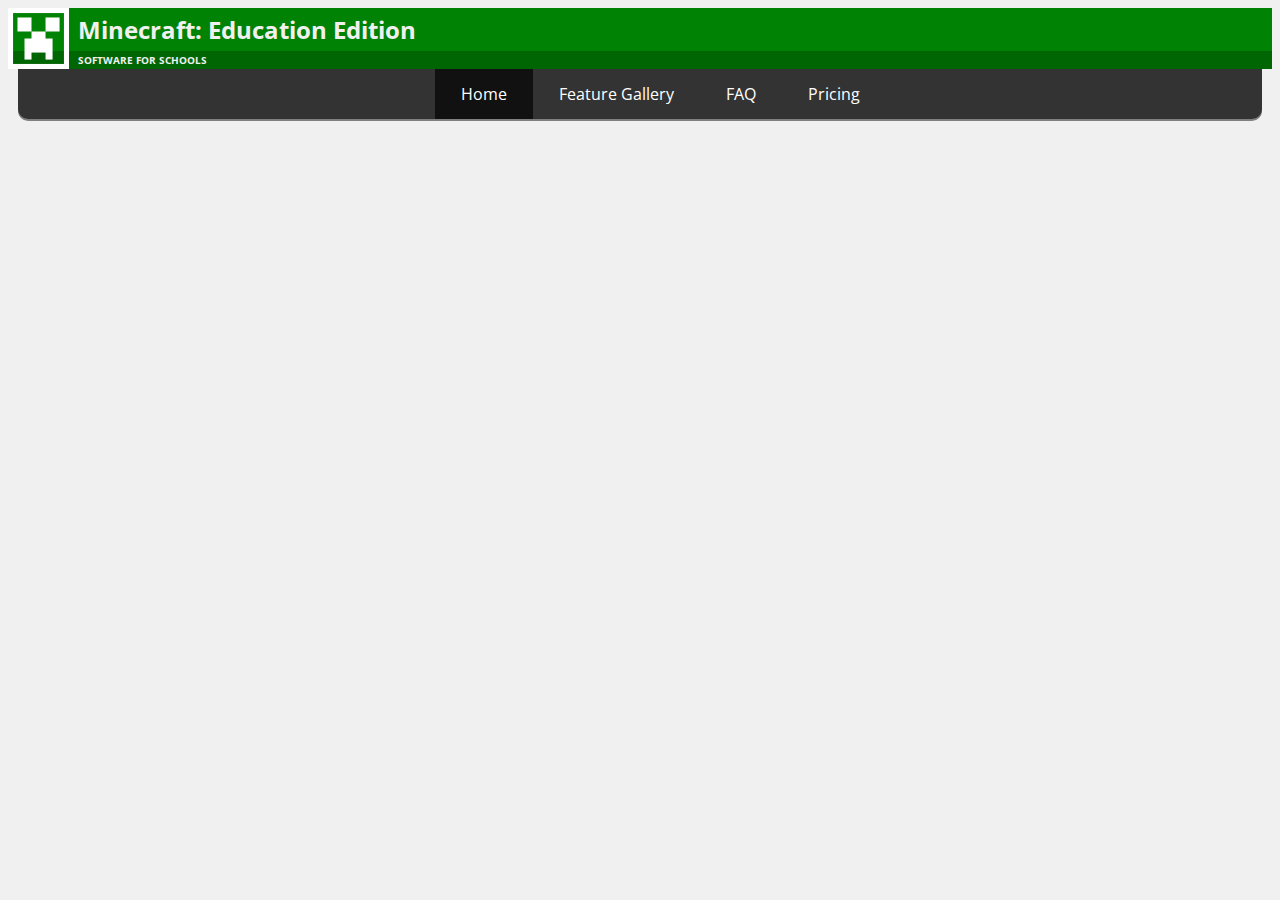
==== index.html @ 54eb4ddb "Initial commit" ====
<!DOCTYPE html>
<html>
  <head>
    <!-- (COMMIT 1 - 21st October, 2021)
    This is the setup, which is invisible in the server.-->
    <title>MinecraftEdu</title>
    <link href="style.css" rel="stylesheet"
    type="text/css" />
    <link href="https://fonts.googleapis.com/css2?family=Open+Sans:wght@300&display=swap" rel="stylesheet">
  </head>

  <body style="background-color:rgb(240, 240, 240);">
    <div>
      <!-- (COMMIT 1 - 21st October, 2021)
      This is the code for the green title bar at the top of all pages.-->
      <img class="logo" src="logo.png">
      <h2 class="header">Minecraft: Education Edition</h2>
      <h3 class="subheader">SOFTWARE FOR SCHOOLS</h3>
    </div>
    <!-- (COMMIT 1 - 21st October, 2021)
    This is the code for the navigation bar beneath the title bar.-->
    <ul>
      <li><a href="index.html" style="font-family:Open Sans;background-color:#111;">Home</a></li>
      <li><a href="featureGallery.html" style="font-family:Open Sans;">Feature Gallery</a></li>
      <li><a href="faq.html" style="font-family:Open Sans;">FAQ</a></li>
      <li><a href="pricing.html" style="font-family:Open Sans;">Pricing</a></li>
    </ul>
  </body>
</html>
---- style.css ----
.header {
  background-color: rgb(0, 130, 4);
  color: rgb(240, 240, 240);
  margin: 0px;
  padding: 5px;
  padding-left: 70px;
  font-family: Open Sans;
  top: 0;
}

.logo {
  float: left;
  height: 61px;
  width: 61px;
}

.subheader {
  background-color: rgb(0, 102, 3);
  color: rgb(240, 240, 240);
  margin: 0px;
  padding: 2px;
  padding-left: 70px;
  font-family: Open Sans;
  top: 0;
  font-size: 10px;
}

ul {
  list-style-type: none;
  margin: 0;
  margin-left: 10px;
  margin-right: 10px;
  padding: 50;
  overflow: hidden;
  background-color: #333;
  top: 0;
  text-align: center;
  box-shadow: 0px 2px grey;
  display: flex;
  vertical-align: middle;
  justify-content: center;
  align-items: center;
  border-radius: 0px 0px 10px 10px;
}

li {
  float: left;
  text-align: center;
  display: flex;
  top: 0;
}

li a {
  display: block;
  color: white;
  text-align: center;
  padding: 14px 26px;
  text-decoration: none;
  position: -webkit-sticky;
  position: sticky;
  top: 0;
}

li a:hover {
  background-color: #111;
  position: -webkit-sticky;
  position: sticky;
  top: 0;
}
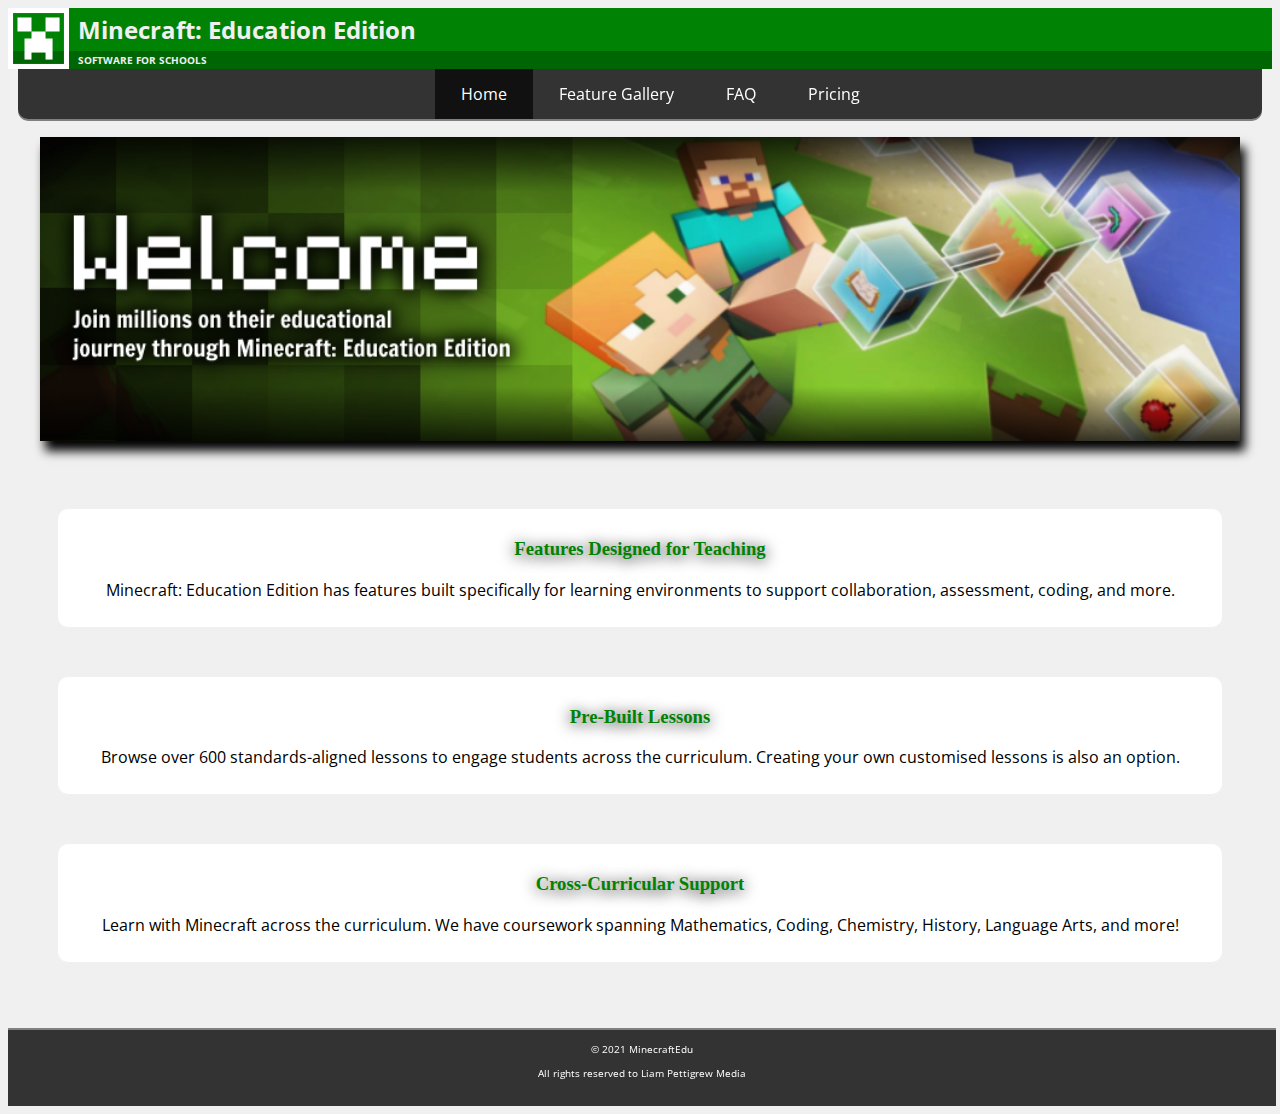
==== commit 271e759b: "COMMIT 3 - Personalized banner was added to the homepage. The summary boxes have also been added." ====
--- a/index.html
+++ b/index.html
@@ -7,6 +7,7 @@
     <link href="style.css" rel="stylesheet"
     type="text/css" />
     <link href="https://fonts.googleapis.com/css2?family=Open+Sans:wght@300&display=swap" rel="stylesheet">
+    <link rel="stylesheet" media="screen" href="https://fontlibrary.org//face/minecraftia" type="text/css"/>
   </head>
 
   <body style="background-color:rgb(240, 240, 240);">
@@ -25,5 +26,31 @@
       <li><a href="faq.html" style="font-family:Open Sans;">FAQ</a></li>
       <li><a href="pricing.html" style="font-family:Open Sans;">Pricing</a></li>
     </ul>
+    <br>
+    <!-- (COMMIT 3 - 2nd November, 2021)
+    This displays the banner image.-->
+    <img class="banner" src="banner.png">
+    <br>
+    <!-- (COMMIT 3 - 2nd November, 2021)
+    Code for the three breif texts summarising what MinecraftEdu is. Includes custom Minecraft font headers.-->
+    <div class="homePageHeader">
+      <h3 class="textHeader">Features Designed for Teaching</h1>
+      <p class="textBody">Minecraft: Education Edition has features built specifically for learning environments to support collaboration, assessment, coding, and more.</p>
+    </div>
+    <div class="homePageHeader">
+      <h3 class="textHeader">Pre-Built Lessons</h1>
+      <p class="textBody">Browse over 600 standards-aligned lessons to engage students across the curriculum. Creating your own customised lessons is also an option.</p>
+    </div>
+    <div class="homePageHeader">
+      <h3 class="textHeader">Cross-Curricular Support</h1>
+      <p class="textBody">Learn with Minecraft across the curriculum. We have coursework spanning Mathematics, Coding, Chemistry, History, Language Arts, and more!</p>
+    </div>
+    <br>
+    <!-- (COMMIT 2 - 1st November, 2021)
+    This is the code for the footer, containing the copyright information.-->
+    <footer>
+      <p class="footerwording">© 2021 MinecraftEdu</p>
+      <p class ="footerwording">All rights reserved to Liam Pettigrew Media</p>
+    </footer>
   </body>
 </html>--- a/style.css
+++ b/style.css
@@ -39,8 +39,9 @@
   display: flex;
   vertical-align: middle;
   justify-content: center;
-  align-items: center;
   border-radius: 0px 0px 10px 10px;
+  position: -webkit-sticky;
+  position: sticky;
 }
 
 li {
@@ -66,4 +67,51 @@
   position: -webkit-sticky;
   position: sticky;
   top: 0;
+}
+
+footer {
+  background: #333;
+  width: 100%;
+  height: 4.5em;
+  vertical-align: center;
+  padding: 2px;
+  box-shadow: 0px -2px grey;
+  position: -webkit-sticky;
+  position: sticky;
+  top: 0px;
+}
+
+.footerwording {
+  text-align: center;
+  font-family: Open Sans;
+  color: white;
+  font-size: 10px;
+}
+
+.banner {
+  height: 95%;
+  width: 95%;
+  margin-left: auto;
+  margin-right: auto;
+  display: block;
+  box-shadow: 5px 10px 10px black;
+}
+
+.textHeader {
+  font-family: 'MinecraftiaRegular';
+  text-shadow: 0px 2px 15px black;
+  color: rgb(0, 130, 4);
+  text-align: center;
+}
+
+.textBody {
+  font-family: Open Sans;
+  text-align: center;
+}
+
+.homePageHeader {
+  background-color: white;
+  border-radius: 10px;
+  padding: 10px;
+  margin: 50px;
 }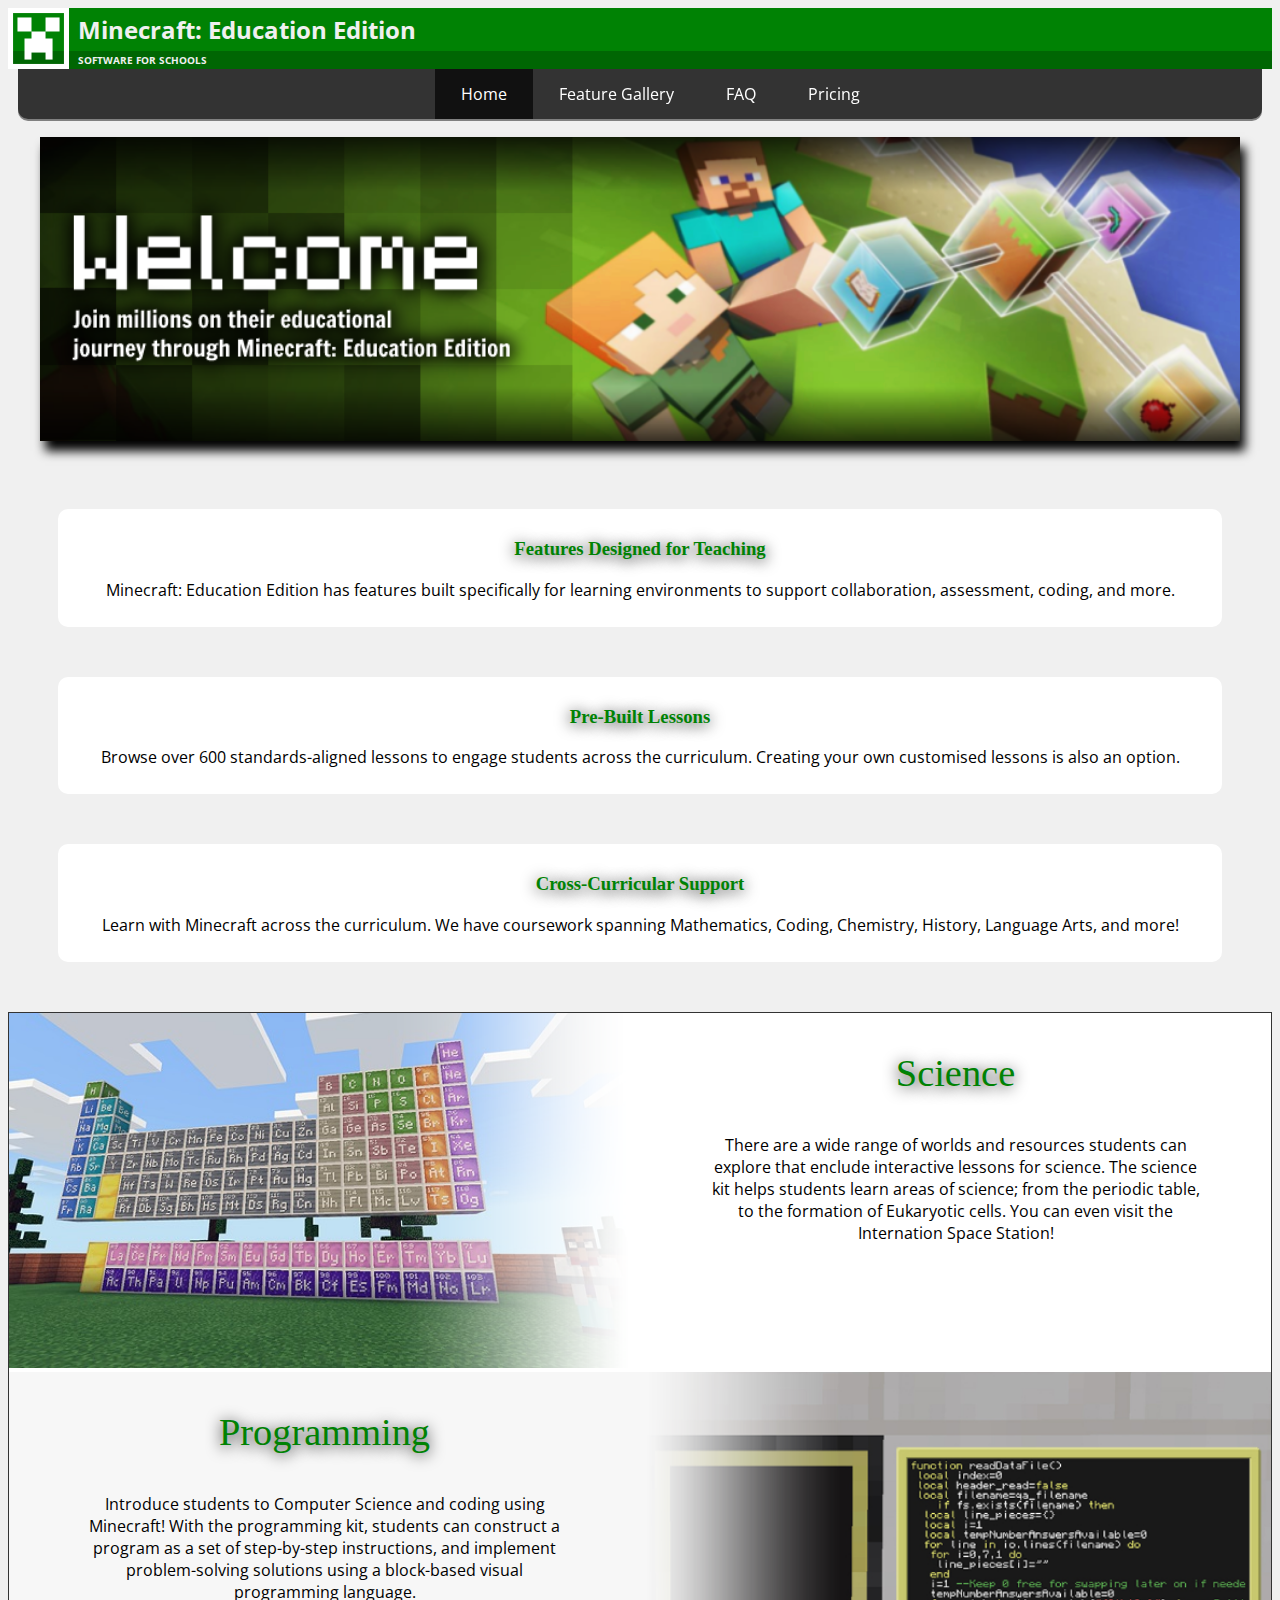
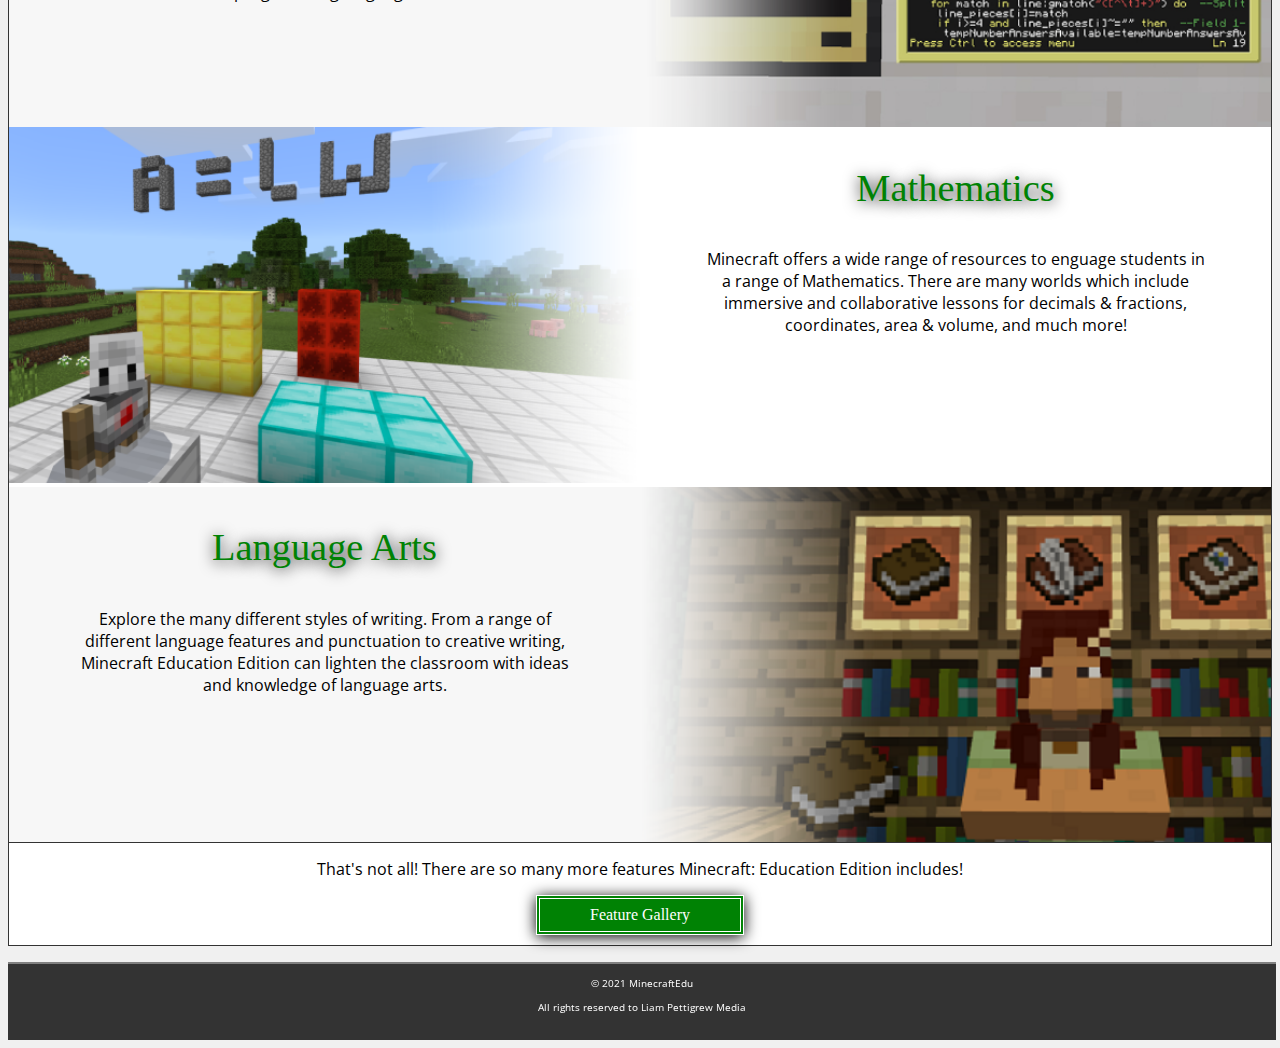
==== commit d8e5ce15: "COMMIT 4 - Vertical list of four MinencraftEdu features have been added to the index page. Includes " ====
--- a/index.html
+++ b/index.html
@@ -45,6 +45,62 @@
       <h3 class="textHeader">Cross-Curricular Support</h1>
       <p class="textBody">Learn with Minecraft across the curriculum. We have coursework spanning Mathematics, Coding, Chemistry, History, Language Arts, and more!</p>
     </div>
+    <!-- (COMMIT 4 - 5th November, 2021)
+    This lists four of the main features/learning recourses MinecraftEdu includes, with images and breif summaries.-->
+    <div class="featuresSummary">
+      <!-- (COMMIT 4 - 5th November, 2021)
+      Science section.-->
+      <div style="background-color:white;">
+        <div class="featureTextBox" style="float:right;">
+          <p class="FeatureHeader">Science</p>
+          <p class="FeatureBody">
+            There are a wide range of worlds and resources students can explore that enclude interactive lessons for science. The science kit helps students learn areas of science; from the periodic table, to the formation of Eukaryotic cells. You can even visit the Internation Space Station!
+          </p>
+        </div>
+        <img class="chemistry" src="chemistry.png">
+      <!-- (COMMIT 4 - 5th November, 2021)
+      Programming section.-->
+      </div>
+      <div style="background-color:#f7f7f7">
+        <div class="featureTextBox" style="float:left;">
+          <p class="FeatureHeader">Programming</p>
+          <p class="FeatureBody">
+            Introduce students to Computer Science and coding using Minecraft! With the programming kit, students can construct a program as a set of step-by-step instructions, and implement problem-solving solutions using a block-based visual programming language.
+          </p>
+        </div>
+        <img class="programming" src="programming.png">
+      </div>
+      <!-- (COMMIT 4 - 5th November, 2021)
+      Maths section.-->
+      <div style="background-color:white;">
+        <div class="featureTextBox" style="float:right;">
+          <p class="FeatureHeader">Mathematics</p>
+          <p class="FeatureBody">
+            Minecraft offers a wide range of resources to enguage students in a range of Mathematics. There are many worlds which include immersive and collaborative lessons for decimals & fractions, coordinates, area & volume, and much more!
+          </p>
+        </div>
+        <img class="maths" src="maths.png">
+      </div>
+      <!-- (COMMIT 4 - 5th November, 2021)
+      Languages section.-->
+      <div style="background-color:#f7f7f7">
+        <div class="featureTextBox" style="float:left;">
+          <p class="FeatureHeader">Language Arts</p>
+          <p class="FeatureBody">
+            Explore the many different styles of writing. From a range of different language features and punctuation to creative writing, Minecraft Education Edition can lighten the classroom with ideas and knowledge of language arts.
+          </p>
+        </div>
+        <img class="languages" src="languages.png" clear="right">
+      </div>
+    </div>
+    <!-- (COMMIT 4 - 5th November, 2021)
+    This is the section for the "Feature Gallery" button below the feature list.-->
+    <div class="moreFeaturesBox">
+      <p class="moreFeaturesMessage">That's not all! There are so many more features Minecraft: Education Edition includes!</p>
+      <div class="moreFeaturesButtonContainer">
+        <a href="featureGallery.html" class="moreFeaturesButton">Feature Gallery</a>
+      </div>
+    </div>
     <br>
     <!-- (COMMIT 2 - 1st November, 2021)
     This is the code for the footer, containing the copyright information.-->
@@ -53,4 +109,4 @@
       <p class ="footerwording">All rights reserved to Liam Pettigrew Media</p>
     </footer>
   </body>
-</html>+</html>
--- a/style.css
+++ b/style.css
@@ -114,4 +114,114 @@
   border-radius: 10px;
   padding: 10px;
   margin: 50px;
+}
+
+.featuresSummary {
+  background-color: white;
+  border-style: solid;
+  border-width: 1px;
+  border-color: #333;
+}
+
+.chemistry {
+  width: 50%;
+  height: 50%;
+  margin: 0px;
+  padding: 0px;
+}
+
+.programming {
+  width: 50%;
+  height: 50%;
+  margin: 0px;
+  padding: 0px;
+  margin-left: 50%;
+  margin-right: auto;
+  display: block;
+}
+
+.maths {
+  width: 50%;
+  height: 50%;
+  margin: 0px;
+  padding: 0px;
+}
+
+.languages {
+  width: 50%;
+  height: 50%;
+  margin: 0px;
+  padding: 0px;
+  margin-left: 50%;
+  margin-right: auto;
+  display: block;
+}
+
+.FeatureHeader {
+  float: center;
+  display: block;
+  text-align: center;
+  font-family: 'MinecraftiaRegular';
+  text-shadow: 0px 2px 15px black;
+  color: rgb(0, 130, 4);
+  font-size: 3vw;
+}
+
+.FeatureBody {
+  float: center;
+  display: block;
+  text-align: center;
+  font-family: Open Sans;
+  margin-left: 10%;
+  margin-right: 10%;
+}
+
+.featureTextBox {
+  margin: 0px;
+  height: 26vw;
+  width: 50%;
+  text-overflow: ellipsis;
+  overflow: hidden;
+}
+
+.moreFeaturesBox {
+  background-color: white;
+  border-style: solid;
+  border-width: 1px;
+  border-top-width: 0px;
+  border-color: #333;
+  margin-top: 0px;
+  padding-bottom: 10px;
+}
+
+.moreFeaturesMessage {
+  margin: 0px;
+  padding: 15px;
+  font-family: Open Sans;
+  text-align: center;
+}
+
+.moreFeaturesButton {
+  padding: 7px;
+  background-color: rgb(0, 130, 4);
+  text-decoration: none;
+  color: white;
+  font-family: 'MinecraftiaRegular';
+  text-align: center;
+  padding-left: 50px;
+  padding-right: 50px;
+  justify-content: center;
+  border-style: double;
+  border-width: 4px;
+  border-color: white;
+  box-shadow: 0px 2px 15px black;
+}
+
+.moreFeaturesButton:hover {
+  background-color: rgb(0, 102, 3);
+}
+
+.moreFeaturesButtonContainer {
+  justify-content: center;
+  display: flex;
 }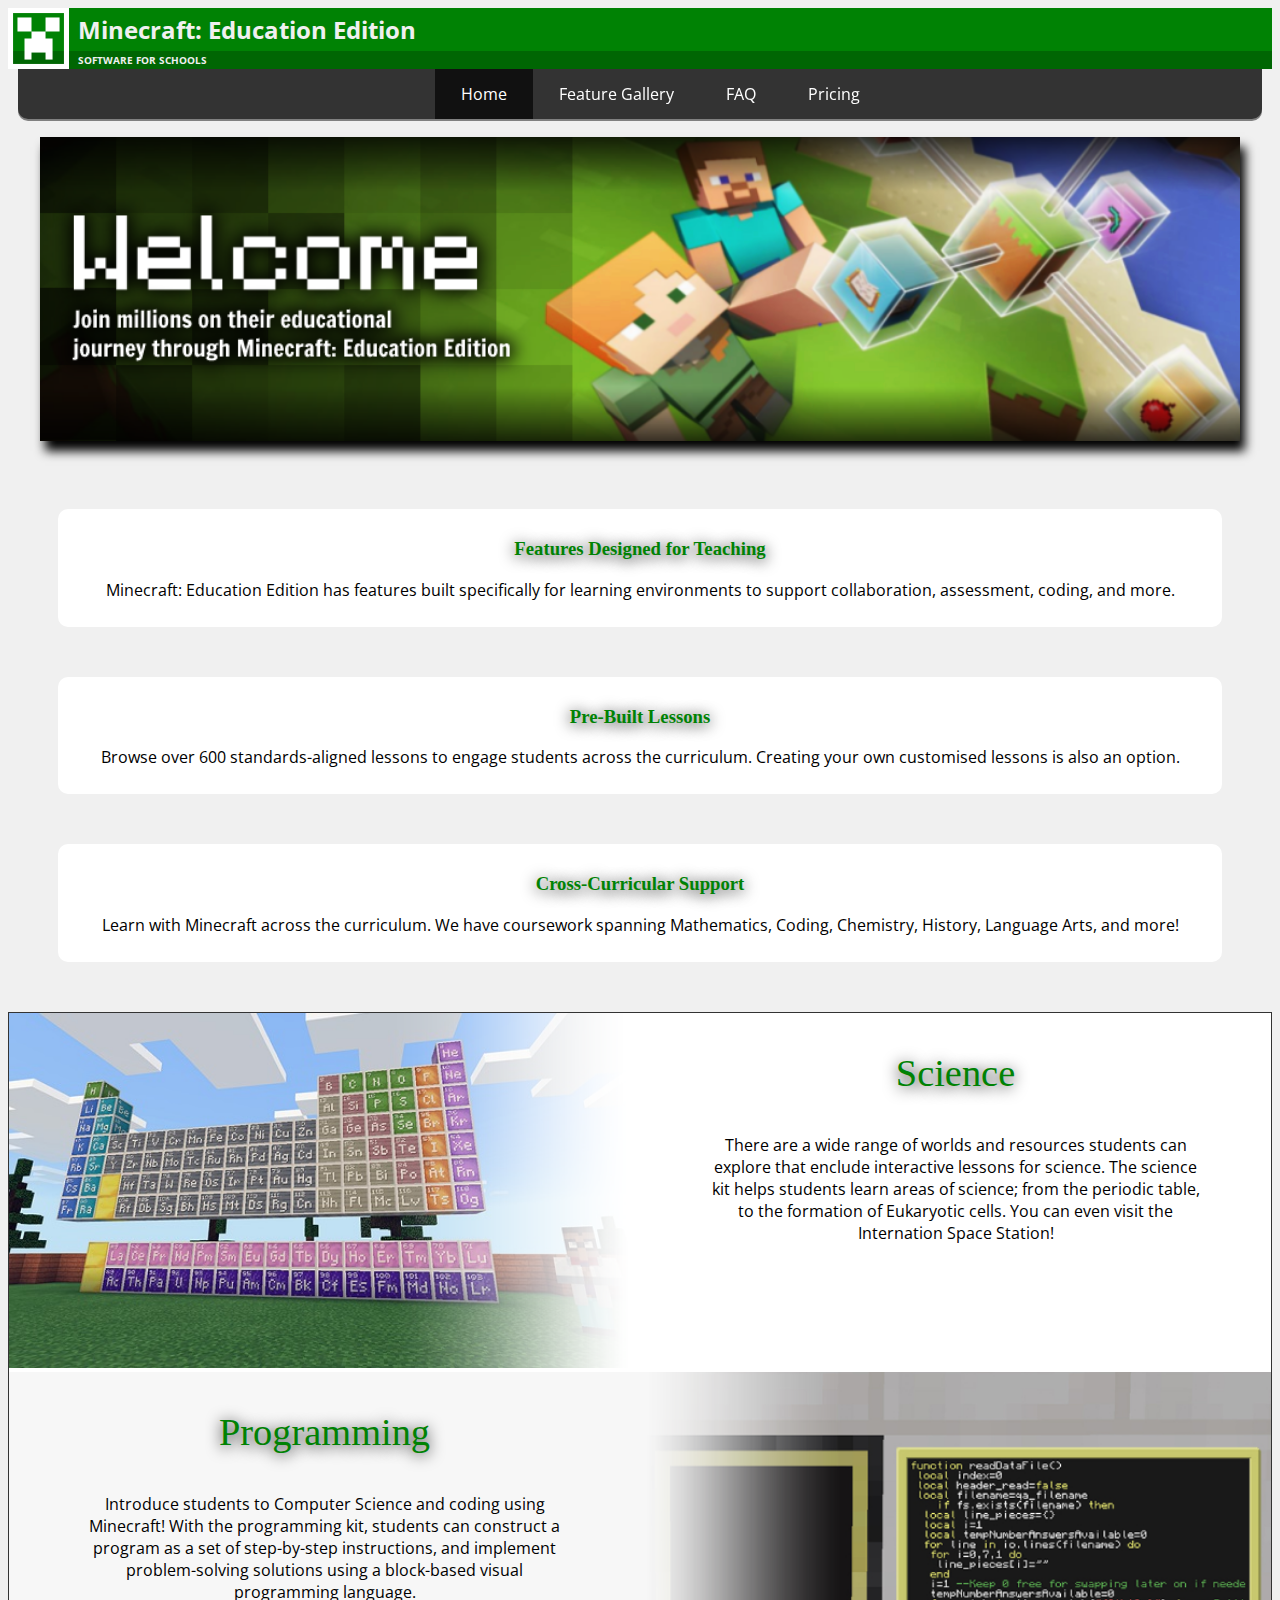
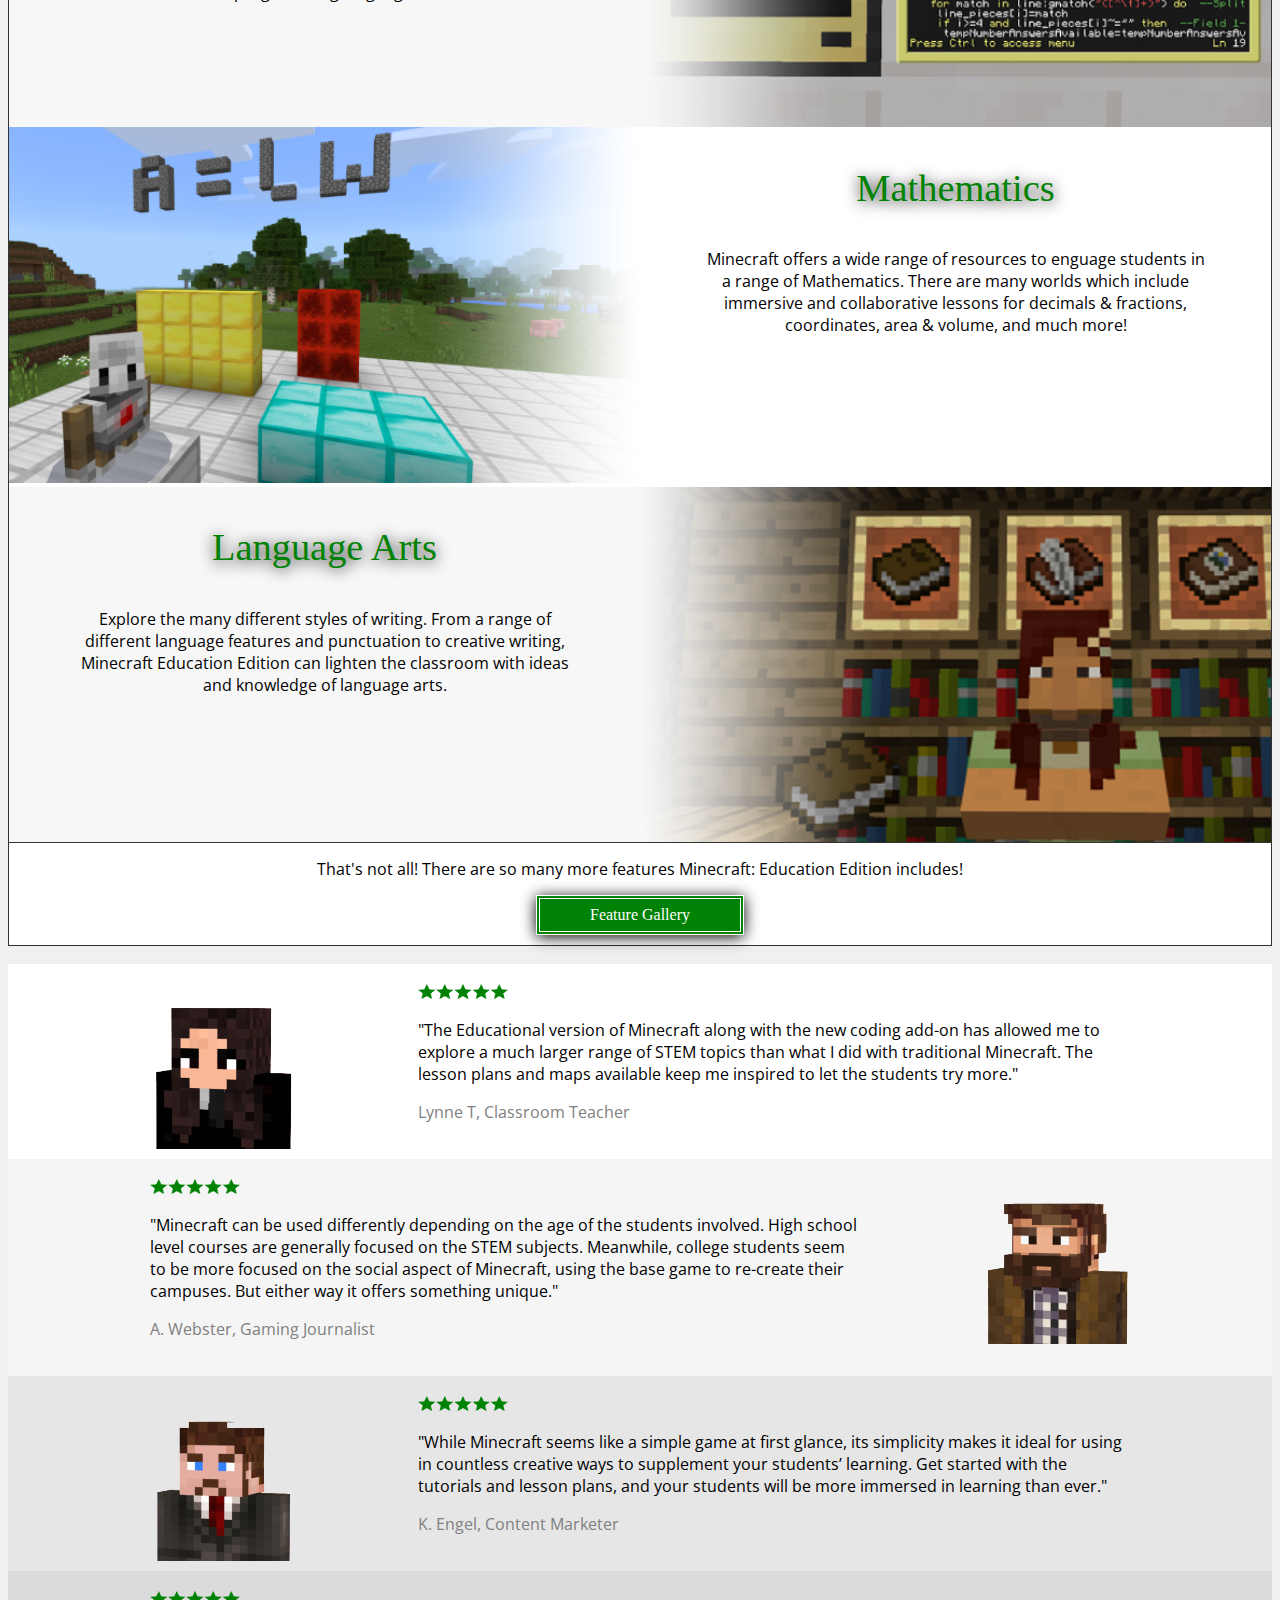
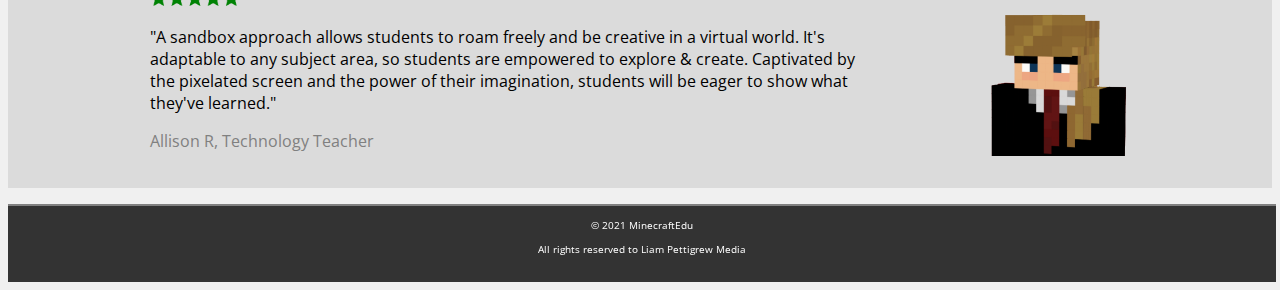
==== commit f1c1ae92: "COMMIT 5 - All four 5-star rating quotes have been added, with the authors' names and profile pictur" ====
--- a/index.html
+++ b/index.html
@@ -57,7 +57,7 @@
             There are a wide range of worlds and resources students can explore that enclude interactive lessons for science. The science kit helps students learn areas of science; from the periodic table, to the formation of Eukaryotic cells. You can even visit the Internation Space Station!
           </p>
         </div>
-        <img class="chemistry" src="chemistry.png">
+        <img class="chemistry" src="indexFeatureImages/chemistry.png">
       <!-- (COMMIT 4 - 5th November, 2021)
       Programming section.-->
       </div>
@@ -68,7 +68,7 @@
             Introduce students to Computer Science and coding using Minecraft! With the programming kit, students can construct a program as a set of step-by-step instructions, and implement problem-solving solutions using a block-based visual programming language.
           </p>
         </div>
-        <img class="programming" src="programming.png">
+        <img class="programming" src="indexFeatureImages/programming.png">
       </div>
       <!-- (COMMIT 4 - 5th November, 2021)
       Maths section.-->
@@ -79,7 +79,7 @@
             Minecraft offers a wide range of resources to enguage students in a range of Mathematics. There are many worlds which include immersive and collaborative lessons for decimals & fractions, coordinates, area & volume, and much more!
           </p>
         </div>
-        <img class="maths" src="maths.png">
+        <img class="maths" src="indexFeatureImages/maths.png">
       </div>
       <!-- (COMMIT 4 - 5th November, 2021)
       Languages section.-->
@@ -90,7 +90,7 @@
             Explore the many different styles of writing. From a range of different language features and punctuation to creative writing, Minecraft Education Edition can lighten the classroom with ideas and knowledge of language arts.
           </p>
         </div>
-        <img class="languages" src="languages.png" clear="right">
+        <img class="languages" src="indexFeatureImages/languages.png" clear="right">
       </div>
     </div>
     <!-- (COMMIT 4 - 5th November, 2021)
@@ -102,6 +102,49 @@
       </div>
     </div>
     <br>
+    <!-- (COMMIT 5 - 8th November, 2021)
+    This is where all four reviews are found, with the quotes, profile pictures, 5-star ratings, and names of authors.-->
+    <!-- (COMMIT 5 - 8th November, 2021)
+    Review 1: Lynne T, Commonsense.org-->
+    <div class="reviewBox" style="background-color:white;">
+      <img class="reviewImagesLeft" src="reviewImages/review1Image.png">
+      <img class="starRatingRight" src="starRating.png">
+      <p class="reviewTextRight">
+        "The Educational version of Minecraft along with the new coding add-on has allowed me to explore a much larger range of STEM topics than what I did with traditional Minecraft. The lesson plans and maps available keep me inspired to let the students try more."
+        <p class="reviewTextRight" style="color:grey;">Lynne T, Classroom Teacher</p>
+      </p>
+    </div>
+    <!-- (COMMIT 5 - 8th November, 2021)
+    Review 2: Andrew Webster, The Verge-->
+    <div class="reviewBox" style="background-color:#f5f5f5;">
+      <img class="reviewImagesRight" src="reviewImages/review2Image.png">
+      <img class="starRatingLeft" src="starRating.png">
+      <p class="reviewTextLeft">
+        "Minecraft can be used differently depending on the age of the students involved. High school level courses are generally focused on the STEM subjects. Meanwhile, college students seem to be more focused on the social aspect of Minecraft, using the base game to re-create their campuses. But either way it offers something unique."
+        <p class="reviewTextLeft" style="color:grey;">A. Webster, Gaming Journalist</p>
+      </p>
+    </div>
+    <!-- (COMMIT 5 - 8th November, 2021)
+    Review 3: Kerilynn Engel, Digital.com-->
+    <div class="reviewBox" style="background-color:#e6e6e6;">
+      <img class="reviewImagesLeft" src="reviewImages/review3Image.png">
+      <img class="starRatingRight" src="starRating.png">
+      <p class="reviewTextRight">
+        "While Minecraft seems like a simple game at first glance, its simplicity makes it ideal for using in countless creative ways to supplement your students’ learning. Get started with the tutorials and lesson plans, and your students will be more immersed in learning than ever."
+        <p class="reviewTextRight" style="color:grey;">K. Engel, Content Marketer</p>
+      </p>
+    </div>
+    <!-- (COMMIT 5 - 8th November, 2021)
+    Review 4: Allison Renda, Commonsense.org-->
+    <div class="reviewBox" style="background-color:#dbdbdb;">
+      <img class="reviewImagesRight" src="reviewImages/review4Image.png">
+      <img class="starRatingLeft" src="starRating.png">
+      <p class="reviewTextLeft">
+        "A sandbox approach allows students to roam freely and be creative in a virtual world. It's adaptable to any subject area, so students are empowered to explore & create. Captivated by the pixelated screen and the power of their imagination, students will be eager to show what they've learned."
+        <p class="reviewTextLeft" style="color:grey;">Allison R, Technology Teacher</p>
+      </p>
+    </div>
+    <br>
     <!-- (COMMIT 2 - 1st November, 2021)
     This is the code for the footer, containing the copyright information.-->
     <footer>
--- a/style.css
+++ b/style.css
@@ -224,4 +224,57 @@
 .moreFeaturesButtonContainer {
   justify-content: center;
   display: flex;
+}
+
+.reviewBox {
+  padding: 20px;
+  margin: 0px;
+  max-height:50%;
+  min-height:150px;
+}
+
+.reviewImagesRight {
+  width: 145px;
+  height: 145px;
+  padding: 0px;
+  margin-right: 10%;
+  display: block;
+  float: right;
+  margin-bottom: 20px;
+  margin-top: 20px;
+  margin-left: 10%;
+}
+
+.reviewImagesLeft {
+  width: 145px;
+  height: 145px;
+  padding: 0px;
+  margin-left: 10%;
+  display: block;
+  float: left;
+  margin-bottom: 20px;
+  margin-top: 20px;
+  margin-right: 10%;
+}
+
+.starRatingRight {
+  width: 90px;
+  height: 15px;
+}
+
+.starRatingLeft {
+  width: 90px;
+  height: 15px;
+  margin-left: 10%;
+}
+
+.reviewTextRight {
+  font-family: Open Sans;
+  margin-right: 10%;
+}
+
+.reviewTextLeft {
+  font-family: Open Sans;
+  margin-left: 10%;
+  margin-right: 10%;
 }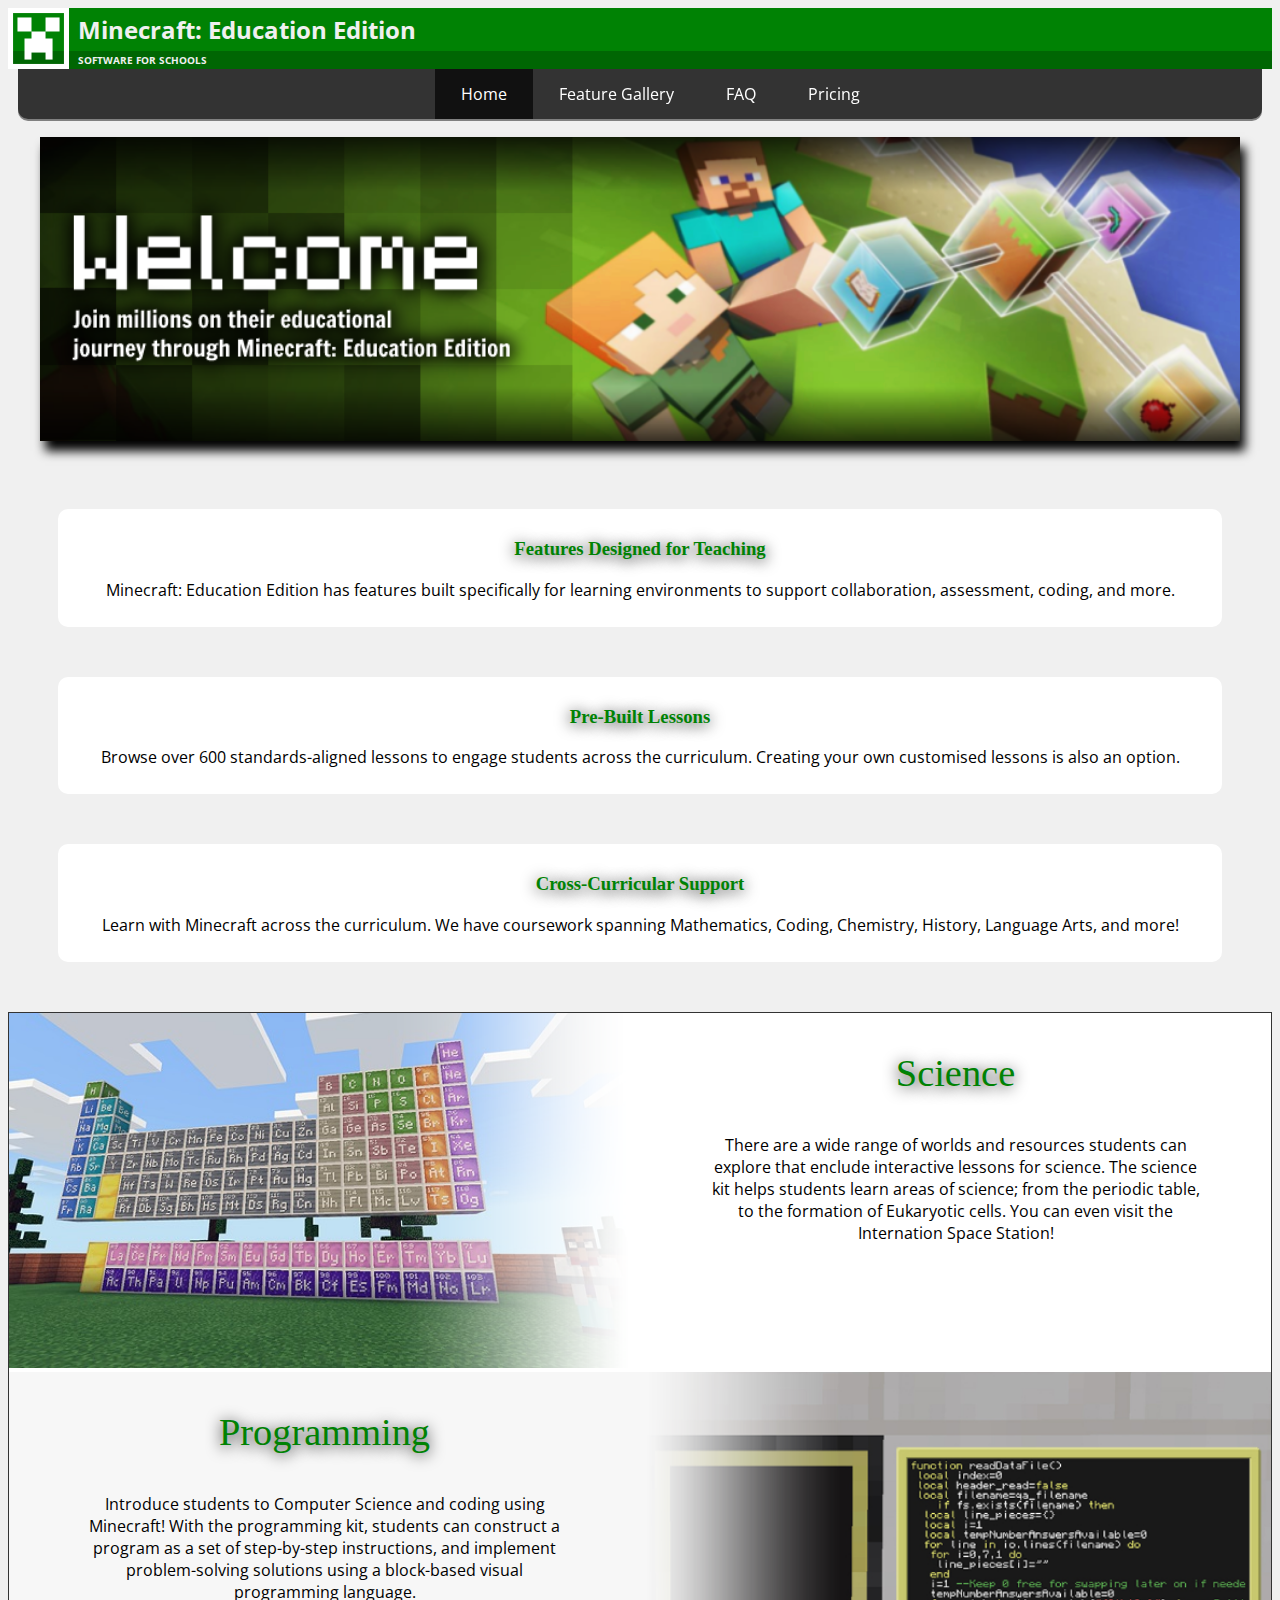
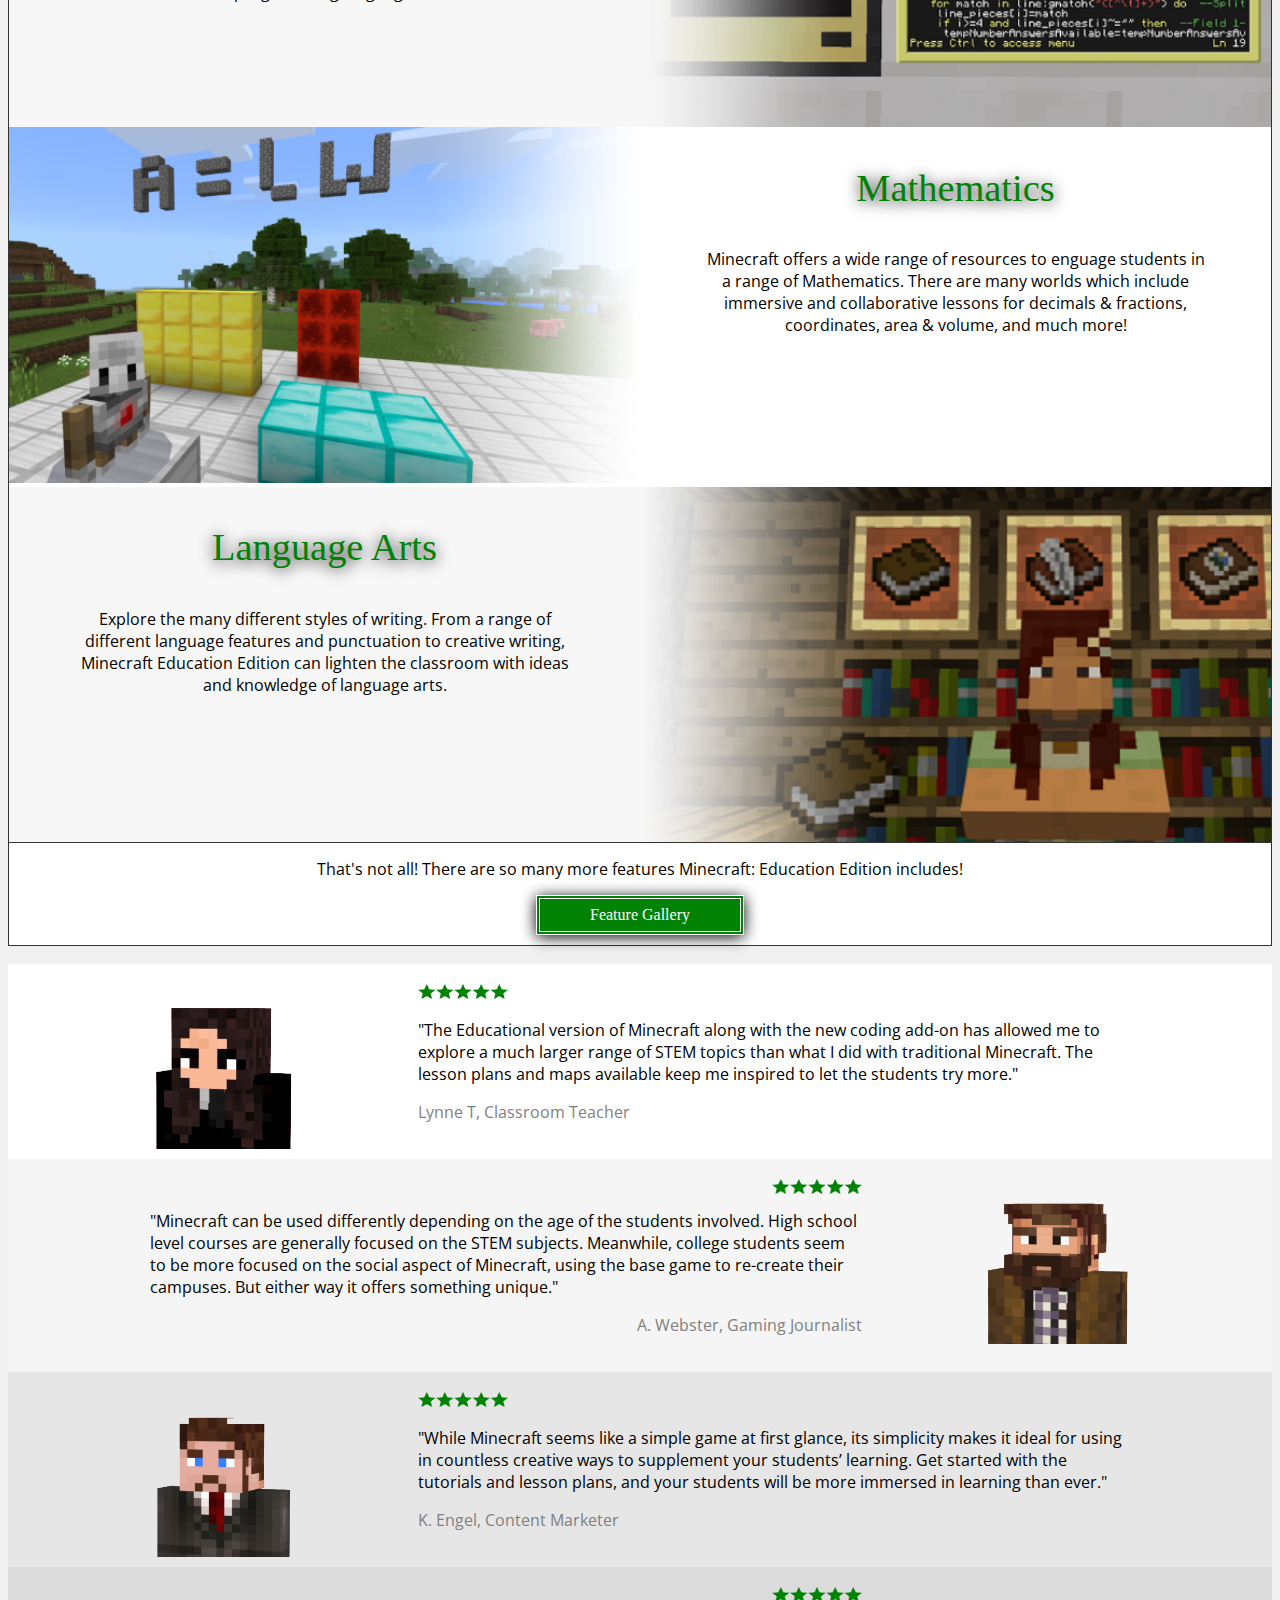
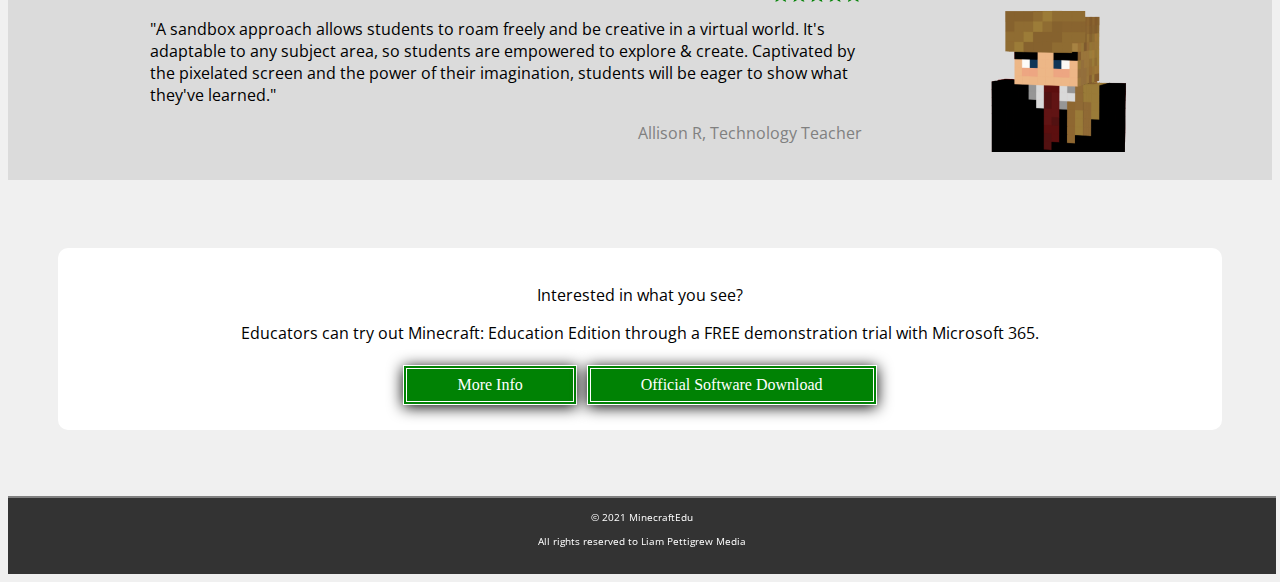
==== commit 4820b227: "COMMIT 6 - The index/homepage has been completely finished, with a new box at the end explaining whe" ====
--- a/index.html
+++ b/index.html
@@ -121,7 +121,7 @@
       <img class="starRatingLeft" src="starRating.png">
       <p class="reviewTextLeft">
         "Minecraft can be used differently depending on the age of the students involved. High school level courses are generally focused on the STEM subjects. Meanwhile, college students seem to be more focused on the social aspect of Minecraft, using the base game to re-create their campuses. But either way it offers something unique."
-        <p class="reviewTextLeft" style="color:grey;">A. Webster, Gaming Journalist</p>
+        <p class="reviewTextLeft" style="color:grey;direction:rtl;padding-top:0px;">A. Webster, Gaming Journalist</p>
       </p>
     </div>
     <!-- (COMMIT 5 - 8th November, 2021)
@@ -141,8 +141,23 @@
       <img class="starRatingLeft" src="starRating.png">
       <p class="reviewTextLeft">
         "A sandbox approach allows students to roam freely and be creative in a virtual world. It's adaptable to any subject area, so students are empowered to explore & create. Captivated by the pixelated screen and the power of their imagination, students will be eager to show what they've learned."
-        <p class="reviewTextLeft" style="color:grey;">Allison R, Technology Teacher</p>
+        <p class="reviewTextLeft" style="color:grey;direction:rtl;padding-top:0px;">Allison R, Technology Teacher</p>
       </p>
+    </div>
+    <br>
+    <!-- (COMMIT 6 - 9th November, 2021)
+    This is the final section of the homepage, with the pricing explanation and the two buttons.-->
+    <div class="purchaseBox">
+      <p class="purchaseText">Interested in what you see?</p>
+      <p class="purchaseText">Educators can try out Minecraft: Education Edition through a FREE demonstration trial with Microsoft 365.</p>
+      <div class="pricingButtonsContainer">
+        <!-- (COMMIT 6 - 9th November, 2021)
+        The "More Info" button that redirects the user to pricing.html.-->
+        <a href="pricing.html" class="pricingButtons">More Info</a>
+        <!-- (COMMIT 6 - 9th November, 2021)
+        The "Official Software Download" button that redirects the user to the downloads page from the official Minecraft website.-->
+        <a href="https://education.minecraft.net/en-us/get-started/download" class="pricingButtons">Official Software Download</a>
+      </div>
     </div>
     <br>
     <!-- (COMMIT 2 - 1st November, 2021)
@@ -152,4 +167,4 @@
       <p class ="footerwording">All rights reserved to Liam Pettigrew Media</p>
     </footer>
   </body>
-</html>
+</html>--- a/style.css
+++ b/style.css
@@ -266,6 +266,8 @@
   width: 90px;
   height: 15px;
   margin-left: 10%;
+  float: right;
+  display: block;
 }
 
 .reviewTextRight {
@@ -277,4 +279,42 @@
   font-family: Open Sans;
   margin-left: 10%;
   margin-right: 10%;
-}+  padding-top: 15px;
+}
+
+.purchaseBox {
+  background-color: white;
+  border-radius: 10px;
+  padding: 20px;
+  margin: 50px;
+}
+
+.purchaseText {
+  font-family: Open Sans;
+  text-align: center;
+}
+
+.pricingButtons {
+  padding: 7px;
+  background-color: rgb(0, 130, 4);
+  text-decoration: none;
+  color: white;
+  font-family: 'MinecraftiaRegular';
+  text-align: center;
+  padding-left: 50px;
+  padding-right: 50px;
+  justify-content: center;
+  border-style: double;
+  border-width: 4px;
+  border-color: white;
+  box-shadow: 0px 2px 15px black;
+  margin: 5px;
+}
+
+.pricingButtons:hover {
+  background-color: rgb(0, 102, 3);
+}
+
+.pricingButtonsContainer {
+  justify-content: center;
+  display: flex;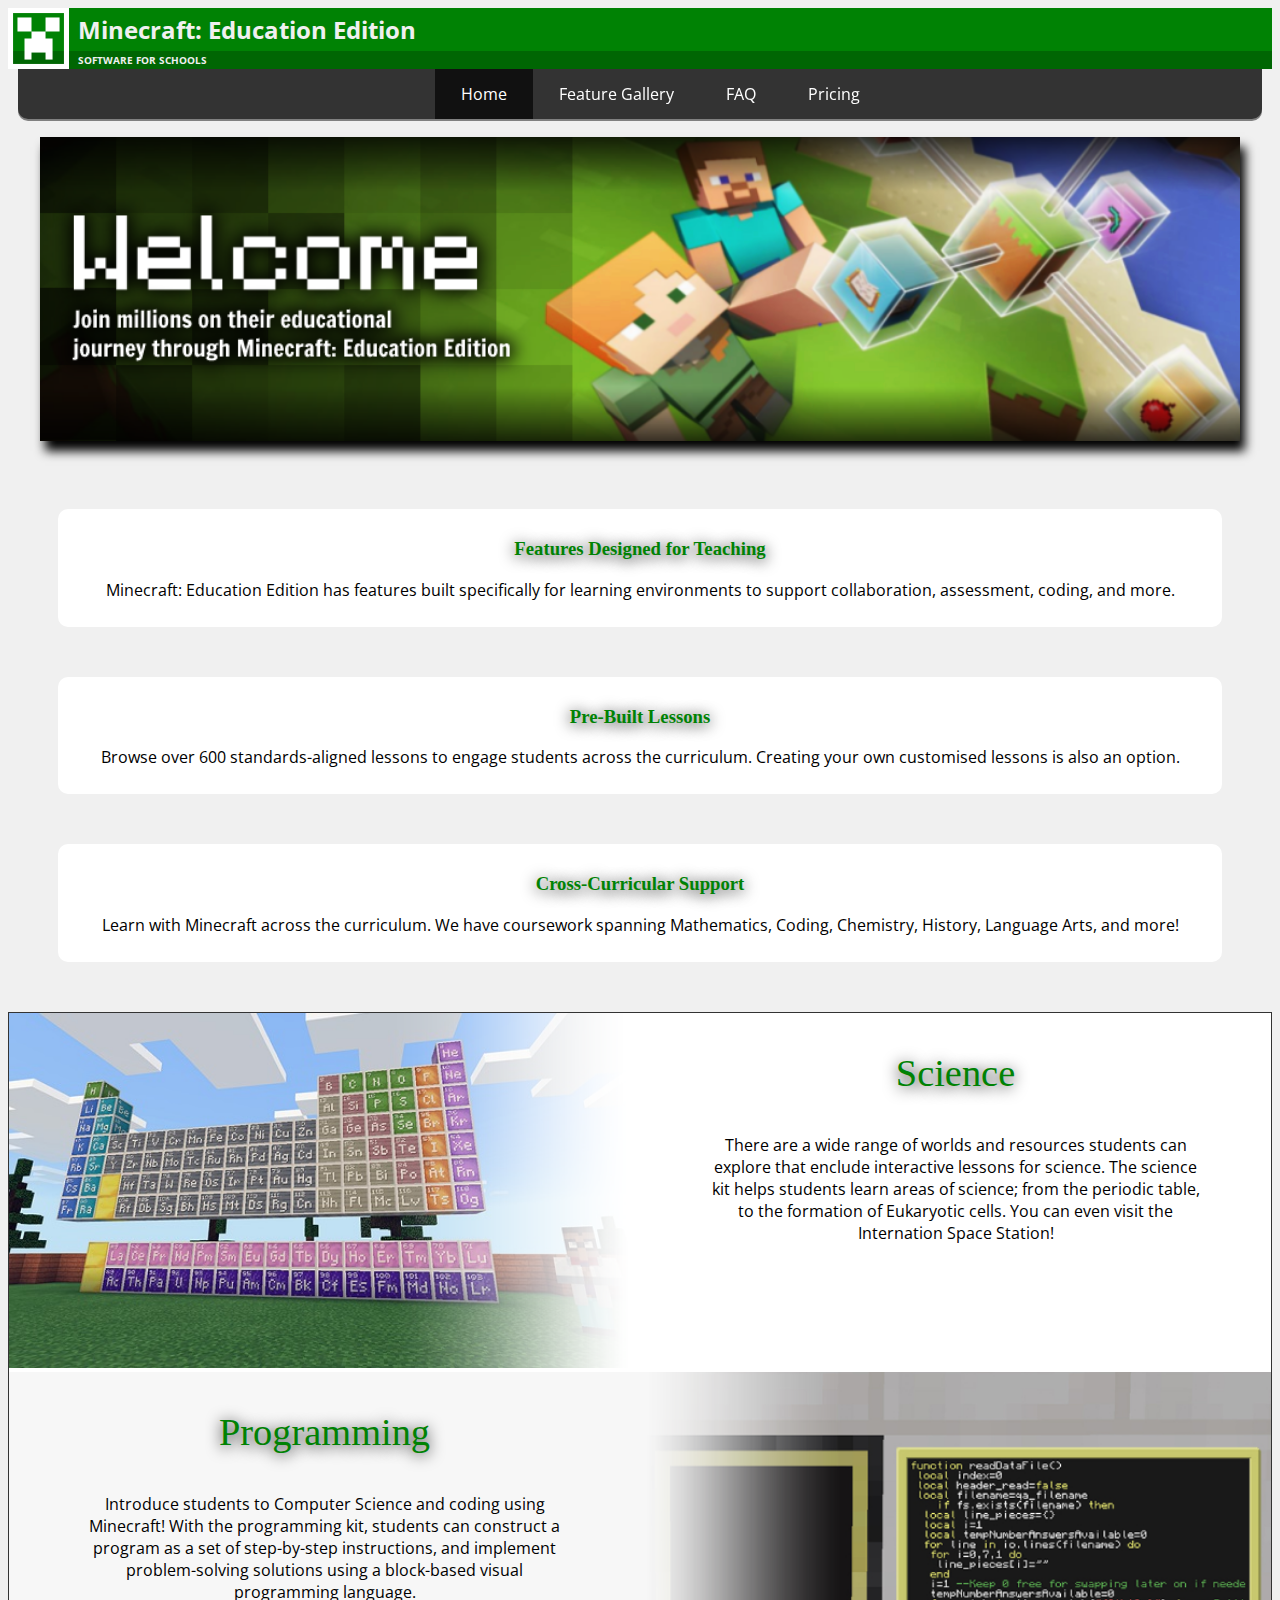
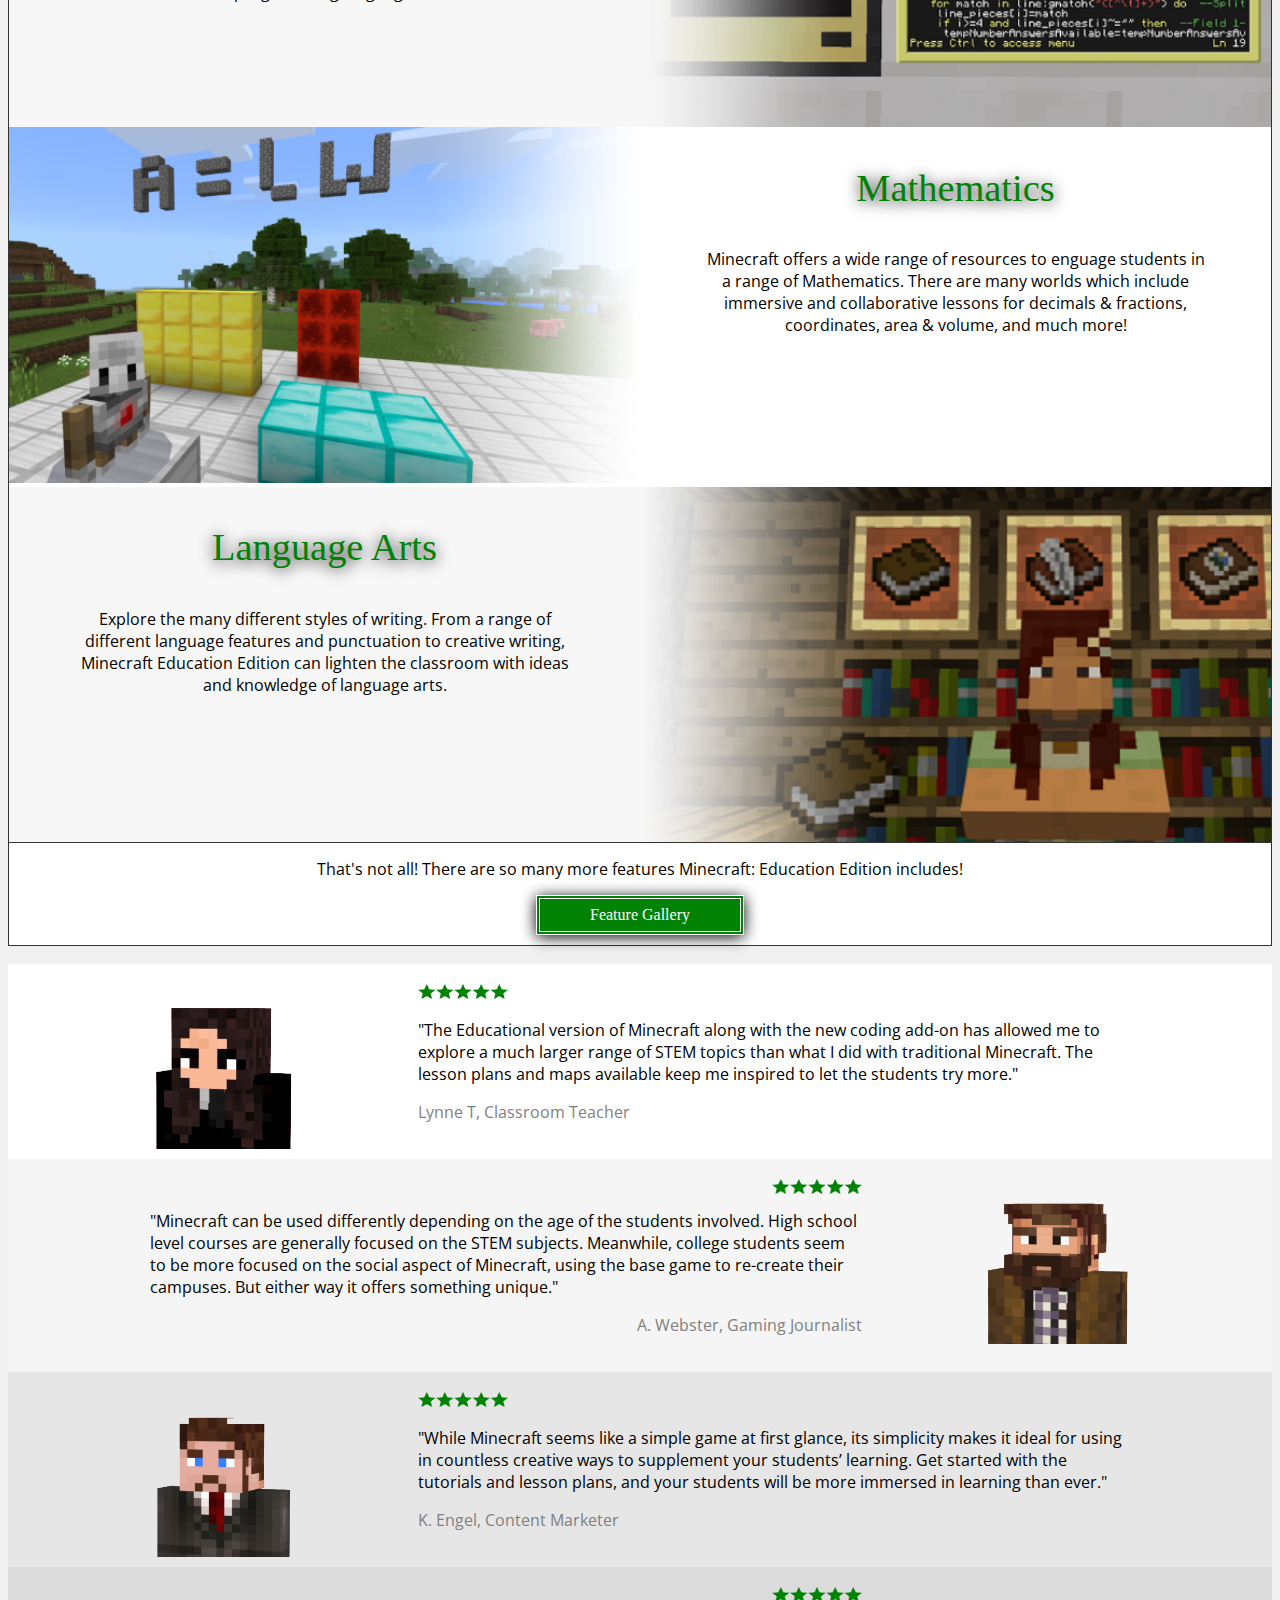
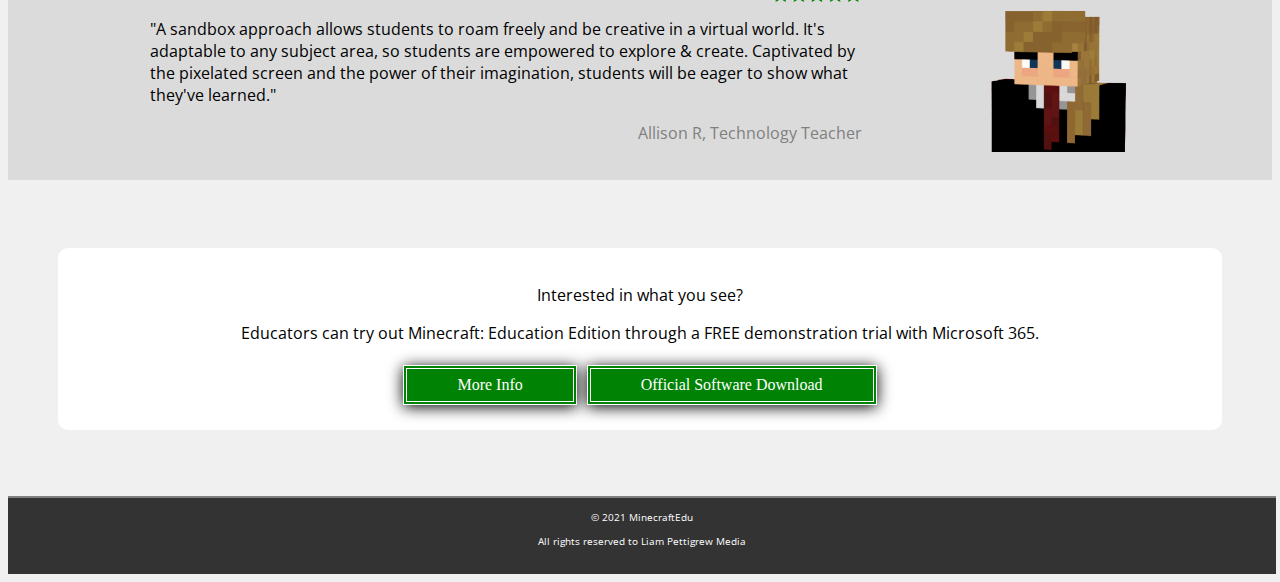
==== commit 3a7e518b: "COMMIT 10 - FAQ page completed, with the questions and answers put in from the official Minecraft We" ====
--- a/index.html
+++ b/index.html
@@ -20,11 +20,11 @@
     </div>
     <!-- (COMMIT 1 - 21st October, 2021)
     This is the code for the navigation bar beneath the title bar.-->
-    <ul>
-      <li><a href="index.html" style="font-family:Open Sans;background-color:#111;">Home</a></li>
-      <li><a href="featureGallery.html" style="font-family:Open Sans;">Feature Gallery</a></li>
-      <li><a href="faq.html" style="font-family:Open Sans;">FAQ</a></li>
-      <li><a href="pricing.html" style="font-family:Open Sans;">Pricing</a></li>
+    <ul class="navBar">
+      <li class="navButton"><a href="index.html" style="font-family:Open Sans;background-color:#111;">Home</a></li>
+      <li class="navButton"><a href="featureGallery.html" style="font-family:Open Sans;">Feature Gallery</a></li>
+      <li class="navButton"><a href="faq.html" style="font-family:Open Sans;">FAQ</a></li>
+      <li class="navButton"><a href="pricing.html" style="font-family:Open Sans;">Pricing</a></li>
     </ul>
     <br>
     <!-- (COMMIT 3 - 2nd November, 2021)
--- a/style.css
+++ b/style.css
@@ -1,3 +1,5 @@
+/* Website Mutual CSS */
+
 .header {
   background-color: rgb(0, 130, 4);
   color: rgb(240, 240, 240);
@@ -25,7 +27,7 @@
   font-size: 10px;
 }
 
-ul {
+.navBar {
   list-style-type: none;
   margin: 0;
   margin-left: 10px;
@@ -42,9 +44,10 @@
   border-radius: 0px 0px 10px 10px;
   position: -webkit-sticky;
   position: sticky;
-}
-
-li {
+  z-index: 2;
+}
+
+.navButton {
   float: left;
   text-align: center;
   display: flex;
@@ -76,9 +79,8 @@
   vertical-align: center;
   padding: 2px;
   box-shadow: 0px -2px grey;
-  position: -webkit-sticky;
-  position: sticky;
   top: 0px;
+  display: block;
 }
 
 .footerwording {
@@ -87,6 +89,8 @@
   color: white;
   font-size: 10px;
 }
+
+/* index.html CSS */
 
 .banner {
   height: 95%;
@@ -317,4 +321,106 @@
 
 .pricingButtonsContainer {
   justify-content: center;
-  display: flex;+  display: flex;
+}
+
+/* featureGallery.html CSS */
+
+.featureGalleryImage {
+  position: relative;
+  width: 31%;
+  float: left;
+  margin: 1%;
+}
+
+.featureGalleryImage__img {
+  display: block;
+  width: 100%;
+}
+
+.featureGalleryImage__overlay {
+  position: absolute;
+  top: 0;
+  left: 0;
+  width: 100%;
+  height: 100%;
+  background: rgba(0, 0, 0, 0.6);
+  color: #ffffff;
+  font-family: Open Sans;
+  display: flex;
+  flex-direction: column;
+  align-items: center;
+  text-align: center;
+  justify-content: center;
+  opacity: 0;
+  transition: opacity 0.25s;
+}
+
+.featureGalleryImage__overlay--blur {
+  backdrop-filter: blur(5px);
+}
+
+.featureGalleryImage__overlay--primary {
+  background: #727272;
+}
+
+.featureGalleryImage__overlay > * {
+  transform: translateY(20px);
+  transition: transform 0.25s;
+}
+
+.featureGalleryImage__overlay:hover {
+  opacity: 1;
+}
+
+.featureGalleryImage__overlay:hover > * {
+  transform: translateY(0);
+}
+
+.featureGalleryImage__title {
+  font-size: 3vw;
+  font-weight: bold;
+}
+
+.featureGalleryImage__description {
+  font-size: 2vw;
+  margin-top: 0.25em;
+}
+
+/* faq.html CSS */
+
+.box {
+  width: 90%;
+  margin: 40px auto;
+  background: #fff;
+  border-radius: 7px;
+  box-shadow: 1px 2px 4px rgba(0,0,0,.3);
+}
+
+.box .heading {
+  background: rgb(0, 130, 4);
+  border-radius: 7px 7px 0px 0px;
+  padding: 10px;
+  color: #fff;
+  text-align: center;
+  font-family: 'MinecraftiaRegular';
+}
+
+.faqs {
+  padding: 0px 20px 20px;
+}
+
+details {
+  background: #f6f6f6;
+  padding: 10px 20px;
+  border-radius: 7px;
+  margin-top: 20px;
+  font-family: Open Sans;
+  font-size: 14px;
+  letter-spacing: 1px;
+  cursor: pointer;
+}
+
+details summary {
+  outline: none;
+}
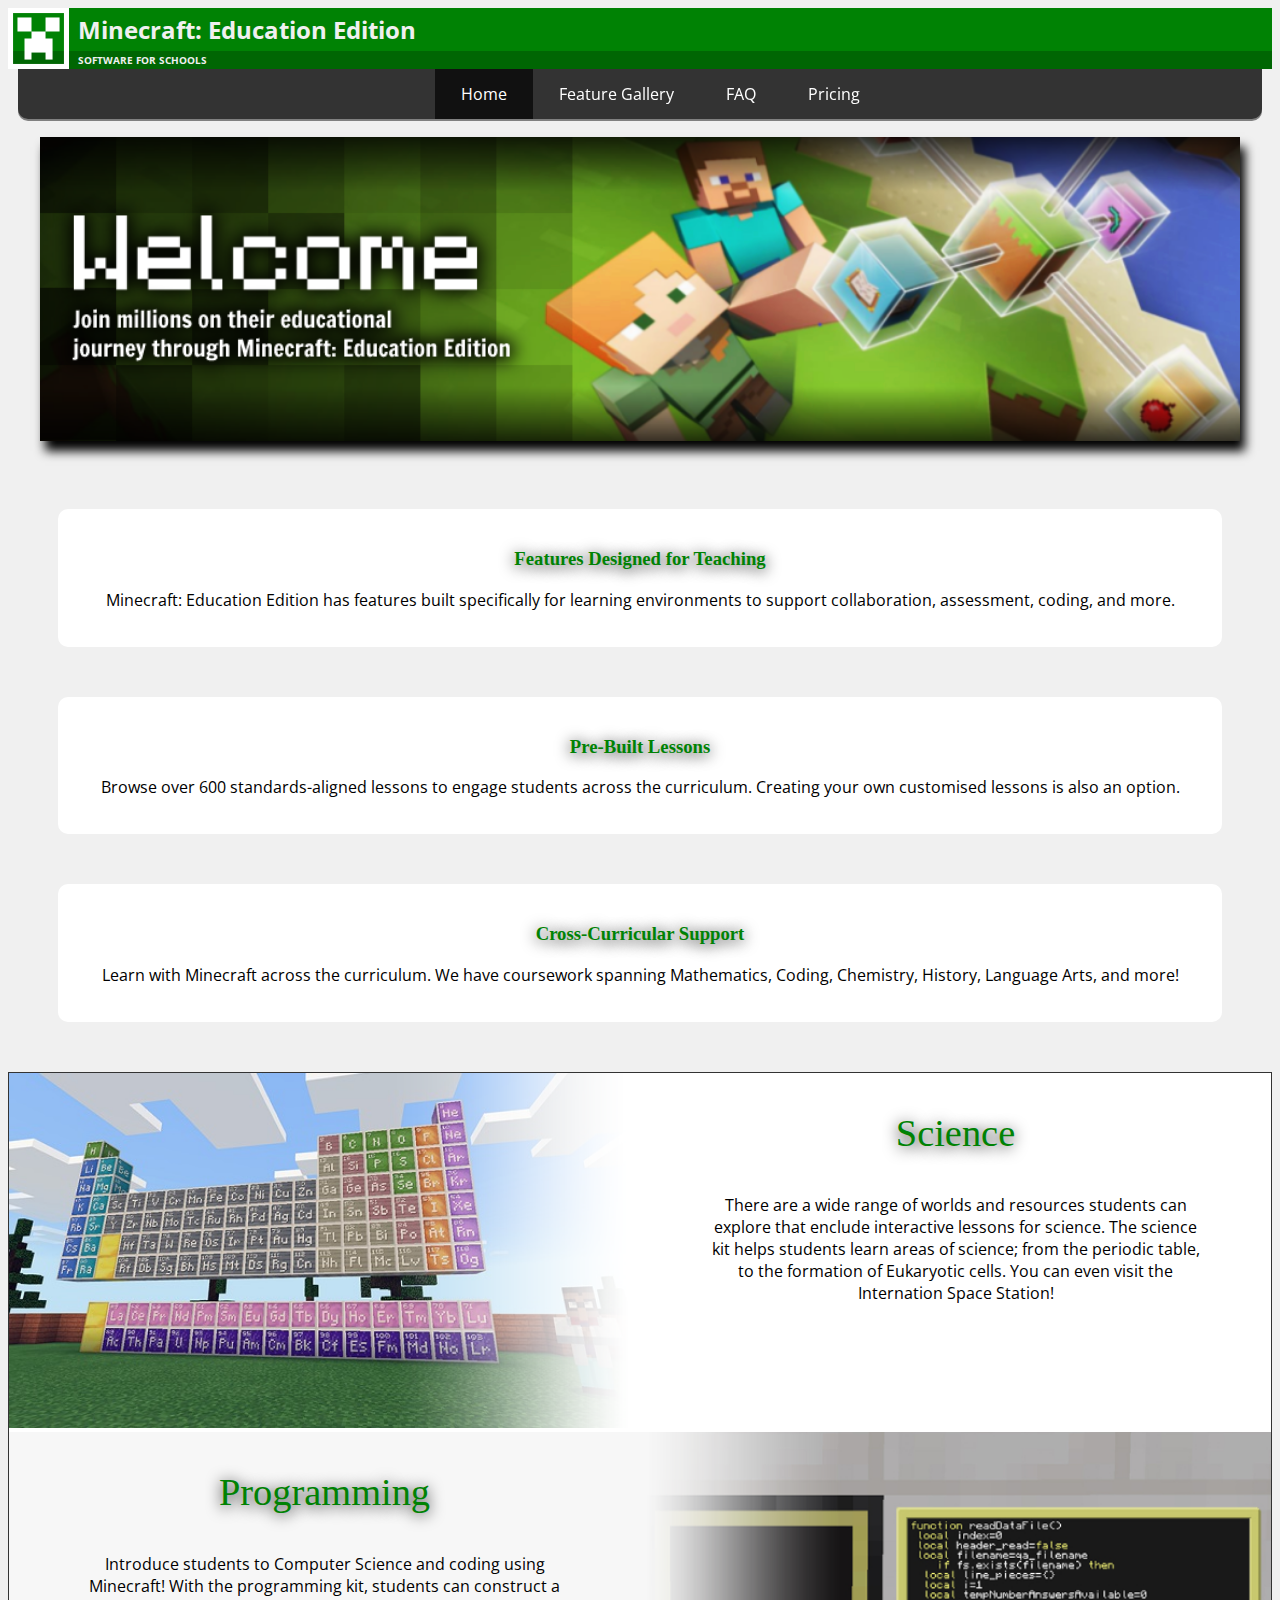
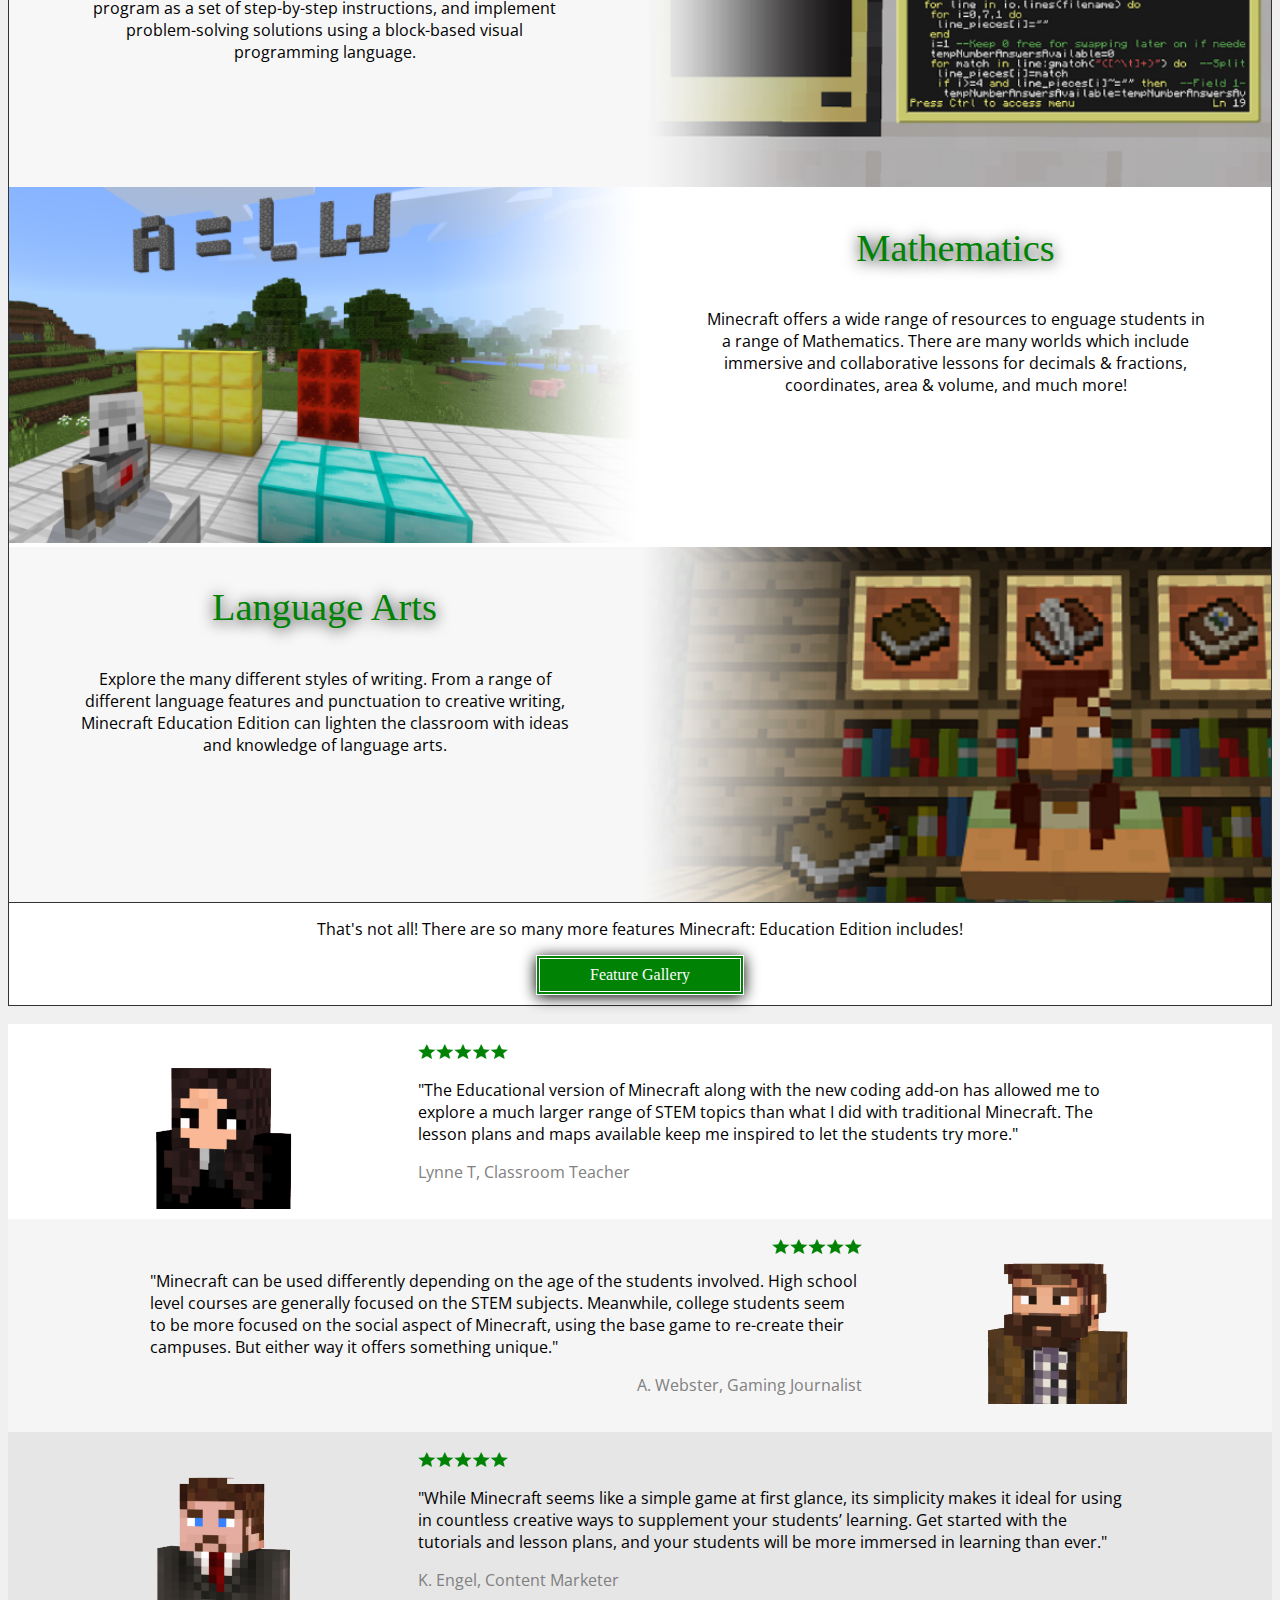
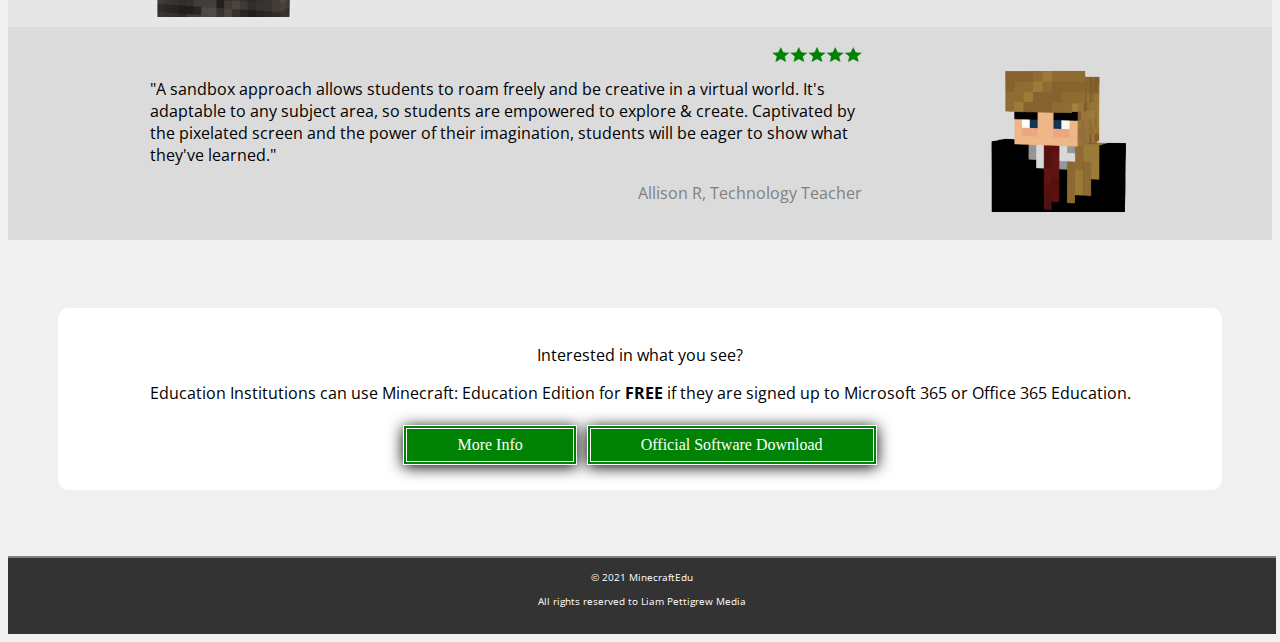
==== commit f43845b8: "COMMIT 11 - Pricing.html has been completed, with all functioning aspects. It contains information a" ====
--- a/index.html
+++ b/index.html
@@ -149,7 +149,7 @@
     This is the final section of the homepage, with the pricing explanation and the two buttons.-->
     <div class="purchaseBox">
       <p class="purchaseText">Interested in what you see?</p>
-      <p class="purchaseText">Educators can try out Minecraft: Education Edition through a FREE demonstration trial with Microsoft 365.</p>
+      <p class="purchaseText">Education Institutions can use Minecraft: Education Edition for <b>FREE</b> if they are signed up to Microsoft 365 or Office 365 Education.</p>
       <div class="pricingButtonsContainer">
         <!-- (COMMIT 6 - 9th November, 2021)
         The "More Info" button that redirects the user to pricing.html.-->
--- a/style.css
+++ b/style.css
@@ -32,7 +32,6 @@
   margin: 0;
   margin-left: 10px;
   margin-right: 10px;
-  padding: 50;
   overflow: hidden;
   background-color: #333;
   top: 0;
@@ -116,7 +115,7 @@
 .homePageHeader {
   background-color: white;
   border-radius: 10px;
-  padding: 10px;
+  padding: 20px;
   margin: 50px;
 }
 
@@ -424,3 +423,85 @@
 details summary {
   outline: none;
 }
+
+/* pricing.html CSS */
+
+.officeLogo {
+  width: 200px;
+  height: 200px;
+  float: right;
+  display: block;
+  margin: 30px;
+  box-shadow: 1px 2px 8px black;
+}
+
+.officeLogo:hover {
+  opacity: 0.5;
+}
+
+.pricingLogos {
+  width: 8vw;
+  height: 8vw;
+  margin-left: 5%;
+  margin-right: 5%;
+  margin-top: 30%;
+}
+
+.pricingLogosContainer {
+  width: auto;
+  display: flex;
+  justify-content: center;
+  margin-top: 30px;
+}
+
+.logoBox {
+  background-color: rgb(240, 240, 240);
+  width: auto;
+  justify-content: center;
+  margin-left: 1%;
+  margin-right: 1%;
+  padding-left: 4%;
+  padding-right: 4%;
+  padding-bottom: 40px;
+  border-radius: 10px;
+  text-align: center;
+  display: block;
+}
+
+.logoBox:hover {
+  box-shadow: 1px 2px 8px black;
+  cursor: pointer;
+}
+
+.pricingLogosWording {
+  display: block;
+  text-align: center;
+  font-family: Open Sans;
+}
+
+.downloadButtons {
+  padding: 7px;
+  background-color: rgb(0, 130, 4);
+  text-decoration: none;
+  color: white;
+  font-family: 'MinecraftiaRegular';
+  text-align: center;
+  padding-left: 50px;
+  padding-right: 50px;
+  justify-content: center;
+  border-style: double;
+  border-width: 4px;
+  border-color: white;
+  box-shadow: 0px 2px 15px black;
+  margin: 5px;
+  margin-top: 20px;
+}
+
+.downloadButtons:hover {
+  background-color: rgb(0, 102, 3);
+}
+
+.downloadButtonsContainer {
+  justify-content: center;
+  display: flex;
+}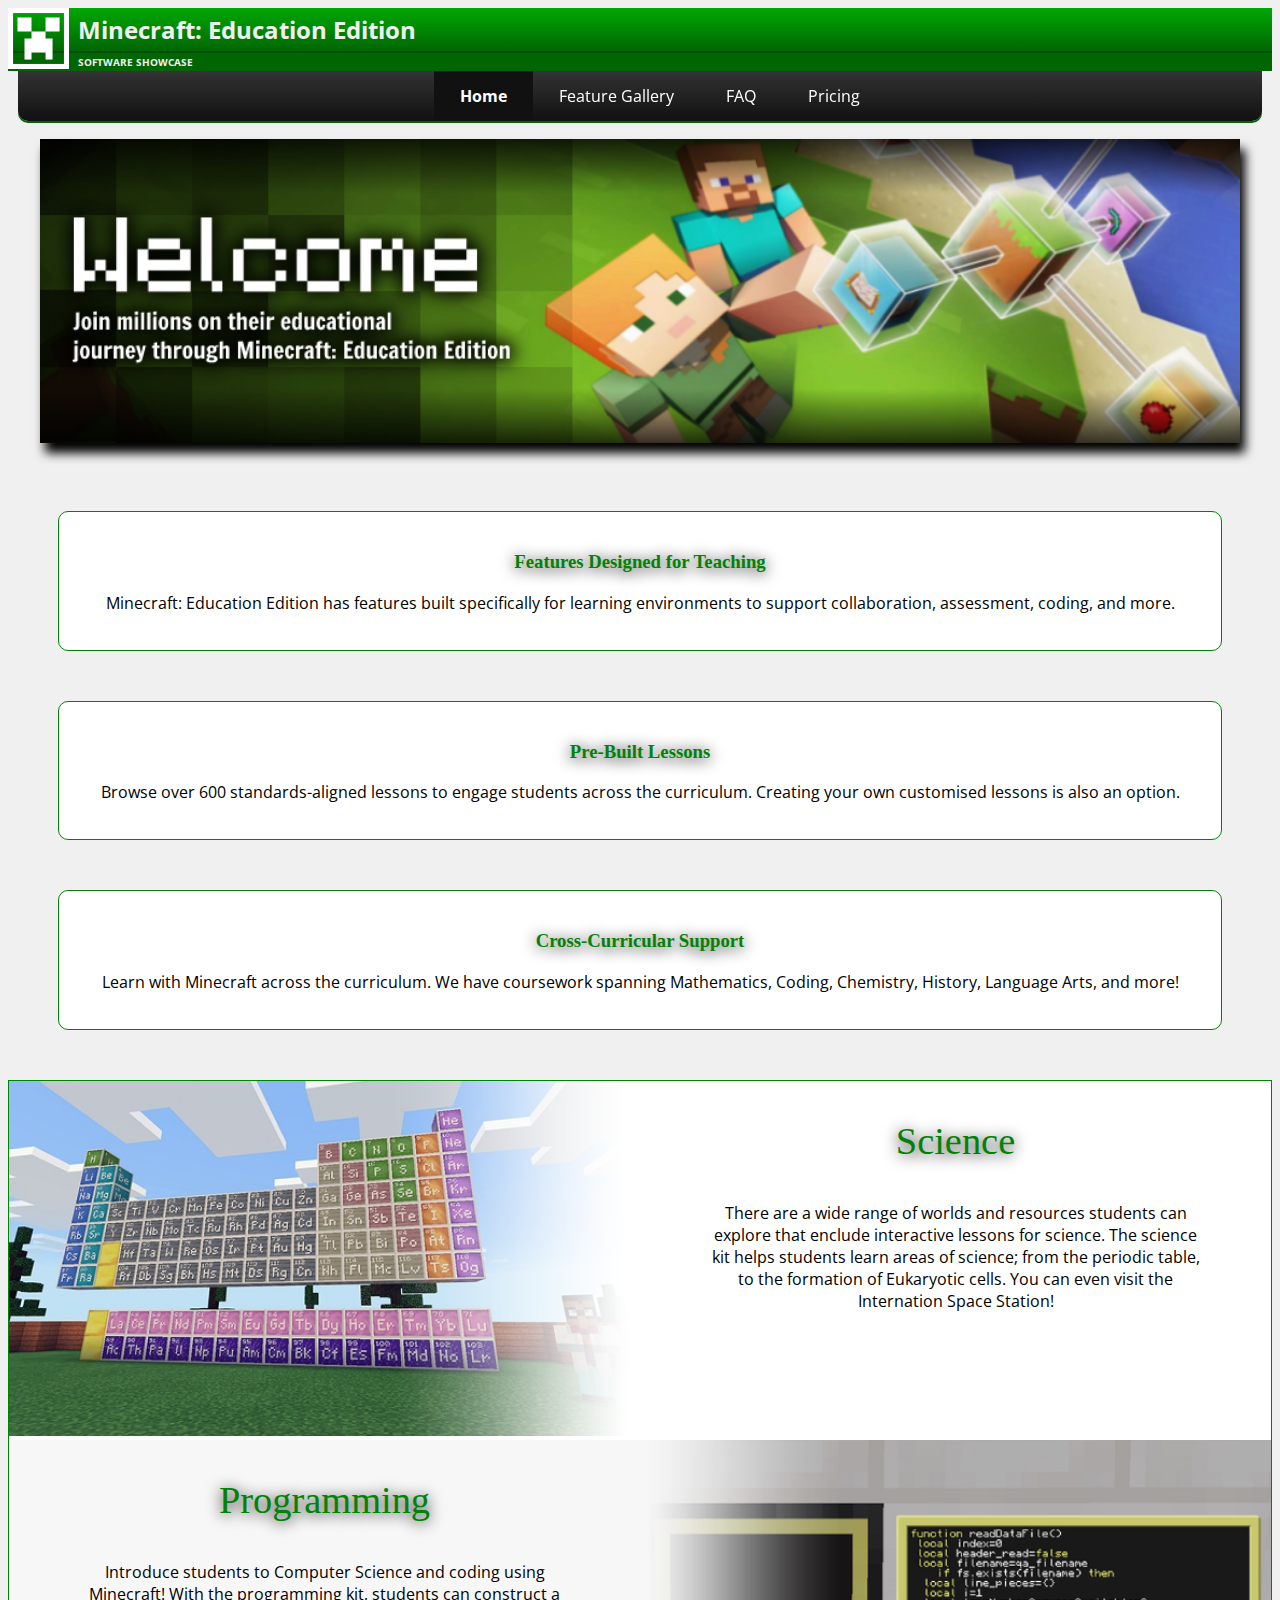
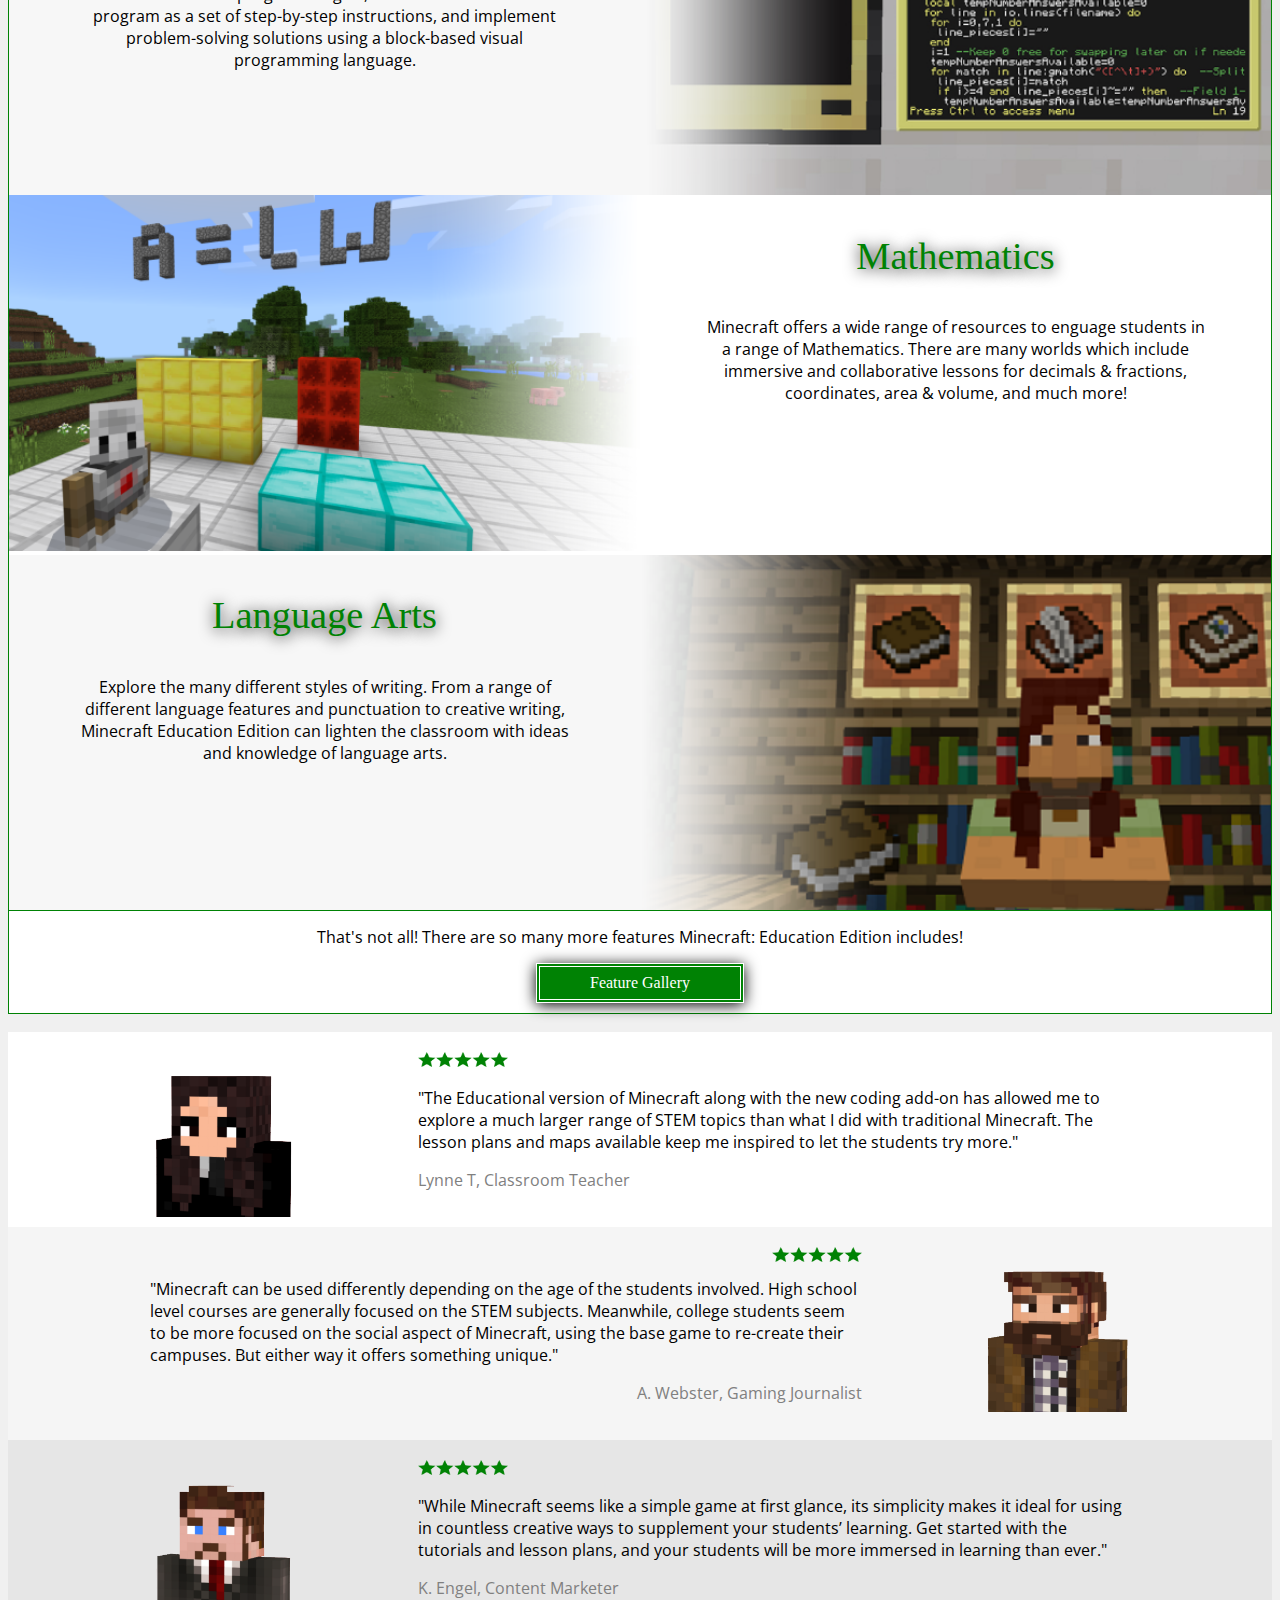
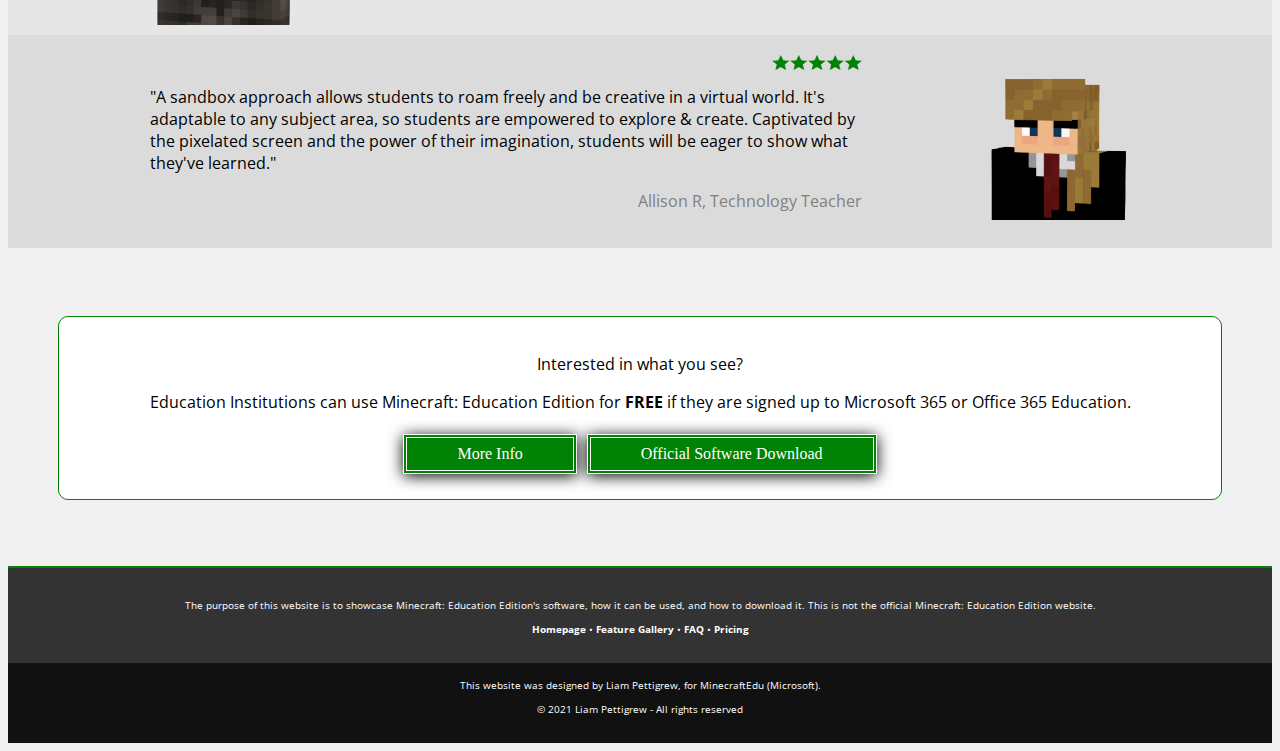
==== commit e883f895: "FINAL COMMIT - The website has been checked thoroughly for any bugs or flaws that could happen on an" ====
--- a/index.html
+++ b/index.html
@@ -16,20 +16,20 @@
       This is the code for the green title bar at the top of all pages.-->
       <img class="logo" src="logo.png">
       <h2 class="header">Minecraft: Education Edition</h2>
-      <h3 class="subheader">SOFTWARE FOR SCHOOLS</h3>
+      <h3 class="subheader">SOFTWARE SHOWCASE</h3>
     </div>
     <!-- (COMMIT 1 - 21st October, 2021)
     This is the code for the navigation bar beneath the title bar.-->
     <ul class="navBar">
-      <li class="navButton"><a href="index.html" style="font-family:Open Sans;background-color:#111;">Home</a></li>
-      <li class="navButton"><a href="featureGallery.html" style="font-family:Open Sans;">Feature Gallery</a></li>
-      <li class="navButton"><a href="faq.html" style="font-family:Open Sans;">FAQ</a></li>
-      <li class="navButton"><a href="pricing.html" style="font-family:Open Sans;">Pricing</a></li>
+      <li class="navButton"><a href="index.html" style="font-family:Open Sans;background-color:#111;font-weight:bold;" title="Homepage">Home</a></li>
+      <li class="navButton"><a href="featureGallery.html" style="font-family:Open Sans;" title="Features & Creations">Feature Gallery</a></li>
+      <li class="navButton"><a href="faq.html" style="font-family:Open Sans;" title="Frequently Asked Questions">FAQ</a></li>
+      <li class="navButton"><a href="pricing.html" style="font-family:Open Sans;" title="Pricing & Software Download">Pricing</a></li>
     </ul>
     <br>
     <!-- (COMMIT 3 - 2nd November, 2021)
     This displays the banner image.-->
-    <img class="banner" src="banner.png">
+    <img class="banner" src="banner.png" alt="Banner" title="Welcome to the MinecraftEdu Showcase Website">
     <br>
     <!-- (COMMIT 3 - 2nd November, 2021)
     Code for the three breif texts summarising what MinecraftEdu is. Includes custom Minecraft font headers.-->
@@ -57,7 +57,7 @@
             There are a wide range of worlds and resources students can explore that enclude interactive lessons for science. The science kit helps students learn areas of science; from the periodic table, to the formation of Eukaryotic cells. You can even visit the Internation Space Station!
           </p>
         </div>
-        <img class="chemistry" src="indexFeatureImages/chemistry.png">
+        <img class="chemistry" src="indexFeatureImages/chemistry.png" alt="Science" title="Science">
       <!-- (COMMIT 4 - 5th November, 2021)
       Programming section.-->
       </div>
@@ -68,7 +68,7 @@
             Introduce students to Computer Science and coding using Minecraft! With the programming kit, students can construct a program as a set of step-by-step instructions, and implement problem-solving solutions using a block-based visual programming language.
           </p>
         </div>
-        <img class="programming" src="indexFeatureImages/programming.png">
+        <img class="programming" src="indexFeatureImages/programming.png" alt="Programming" title="Programming">
       </div>
       <!-- (COMMIT 4 - 5th November, 2021)
       Maths section.-->
@@ -79,7 +79,7 @@
             Minecraft offers a wide range of resources to enguage students in a range of Mathematics. There are many worlds which include immersive and collaborative lessons for decimals & fractions, coordinates, area & volume, and much more!
           </p>
         </div>
-        <img class="maths" src="indexFeatureImages/maths.png">
+        <img class="maths" src="indexFeatureImages/maths.png" alt="Mathematics" title="Mathematics">
       </div>
       <!-- (COMMIT 4 - 5th November, 2021)
       Languages section.-->
@@ -90,7 +90,7 @@
             Explore the many different styles of writing. From a range of different language features and punctuation to creative writing, Minecraft Education Edition can lighten the classroom with ideas and knowledge of language arts.
           </p>
         </div>
-        <img class="languages" src="indexFeatureImages/languages.png" clear="right">
+        <img class="languages" src="indexFeatureImages/languages.png" clear="right" alt="Languages" title="Languages">
       </div>
     </div>
     <!-- (COMMIT 4 - 5th November, 2021)
@@ -98,7 +98,7 @@
     <div class="moreFeaturesBox">
       <p class="moreFeaturesMessage">That's not all! There are so many more features Minecraft: Education Edition includes!</p>
       <div class="moreFeaturesButtonContainer">
-        <a href="featureGallery.html" class="moreFeaturesButton">Feature Gallery</a>
+        <a href="featureGallery.html" class="moreFeaturesButton" title="Features & Creations" target="_blank">Feature Gallery</a>
       </div>
     </div>
     <br>
@@ -107,8 +107,8 @@
     <!-- (COMMIT 5 - 8th November, 2021)
     Review 1: Lynne T, Commonsense.org-->
     <div class="reviewBox" style="background-color:white;">
-      <img class="reviewImagesLeft" src="reviewImages/review1Image.png">
-      <img class="starRatingRight" src="starRating.png">
+      <img class="reviewImagesLeft" src="reviewImages/review1Image.png" alt="Review" title="Lynne T.">
+      <img class="starRatingRight" src="starRating.png" alt="5 Star Rating" title="5 Star Rating">
       <p class="reviewTextRight">
         "The Educational version of Minecraft along with the new coding add-on has allowed me to explore a much larger range of STEM topics than what I did with traditional Minecraft. The lesson plans and maps available keep me inspired to let the students try more."
         <p class="reviewTextRight" style="color:grey;">Lynne T, Classroom Teacher</p>
@@ -117,8 +117,8 @@
     <!-- (COMMIT 5 - 8th November, 2021)
     Review 2: Andrew Webster, The Verge-->
     <div class="reviewBox" style="background-color:#f5f5f5;">
-      <img class="reviewImagesRight" src="reviewImages/review2Image.png">
-      <img class="starRatingLeft" src="starRating.png">
+      <img class="reviewImagesRight" src="reviewImages/review2Image.png" alt="Review" title="A. Webster">
+      <img class="starRatingLeft" src="starRating.png" alt="5 Star Rating" title="5 Star Rating">
       <p class="reviewTextLeft">
         "Minecraft can be used differently depending on the age of the students involved. High school level courses are generally focused on the STEM subjects. Meanwhile, college students seem to be more focused on the social aspect of Minecraft, using the base game to re-create their campuses. But either way it offers something unique."
         <p class="reviewTextLeft" style="color:grey;direction:rtl;padding-top:0px;">A. Webster, Gaming Journalist</p>
@@ -127,8 +127,8 @@
     <!-- (COMMIT 5 - 8th November, 2021)
     Review 3: Kerilynn Engel, Digital.com-->
     <div class="reviewBox" style="background-color:#e6e6e6;">
-      <img class="reviewImagesLeft" src="reviewImages/review3Image.png">
-      <img class="starRatingRight" src="starRating.png">
+      <img class="reviewImagesLeft" src="reviewImages/review3Image.png" alt="Review" title="K. Engel">
+      <img class="starRatingRight" src="starRating.png" alt="5 Star Rating" title="5 Star Rating">
       <p class="reviewTextRight">
         "While Minecraft seems like a simple game at first glance, its simplicity makes it ideal for using in countless creative ways to supplement your students’ learning. Get started with the tutorials and lesson plans, and your students will be more immersed in learning than ever."
         <p class="reviewTextRight" style="color:grey;">K. Engel, Content Marketer</p>
@@ -137,8 +137,8 @@
     <!-- (COMMIT 5 - 8th November, 2021)
     Review 4: Allison Renda, Commonsense.org-->
     <div class="reviewBox" style="background-color:#dbdbdb;">
-      <img class="reviewImagesRight" src="reviewImages/review4Image.png">
-      <img class="starRatingLeft" src="starRating.png">
+      <img class="reviewImagesRight" src="reviewImages/review4Image.png" alt="Review" title="Allison R.">
+      <img class="starRatingLeft" src="starRating.png" alt="5 Star Rating" title="5 Star Rating">
       <p class="reviewTextLeft">
         "A sandbox approach allows students to roam freely and be creative in a virtual world. It's adaptable to any subject area, so students are empowered to explore & create. Captivated by the pixelated screen and the power of their imagination, students will be eager to show what they've learned."
         <p class="reviewTextLeft" style="color:grey;direction:rtl;padding-top:0px;">Allison R, Technology Teacher</p>
@@ -153,18 +153,24 @@
       <div class="pricingButtonsContainer">
         <!-- (COMMIT 6 - 9th November, 2021)
         The "More Info" button that redirects the user to pricing.html.-->
-        <a href="pricing.html" class="pricingButtons">More Info</a>
+        <a href="pricing.html" class="pricingButtons" title="More Information (Pricing & Software Download)" target="_blank">More Info</a>
         <!-- (COMMIT 6 - 9th November, 2021)
         The "Official Software Download" button that redirects the user to the downloads page from the official Minecraft website.-->
-        <a href="https://education.minecraft.net/en-us/get-started/download" class="pricingButtons">Official Software Download</a>
+        <a href="https://education.minecraft.net/en-us/get-started/download" class="pricingButtons" title="Official Minecraft: Education Edition Downloads Website" target="_blank">Official Software Download</a>
       </div>
     </div>
     <br>
     <!-- (COMMIT 2 - 1st November, 2021)
     This is the code for the footer, containing the copyright information.-->
-    <footer>
-      <p class="footerwording">© 2021 MinecraftEdu</p>
-      <p class ="footerwording">All rights reserved to Liam Pettigrew Media</p>
-    </footer>
+    <!-- (FINAL COMMIT - 22nd November, 2021)
+    The footer has been edited to be more comprehensive, with alternative links to all pages.-->
+    <div class="footer1">
+      <p class="footerwording">The purpose of this website is to showcase Minecraft: Education Edition's software, how it can be used, and how to download it. This is not the official Minecraft: Education Edition website.</p>
+      <p class="footerwording"><a href="index.html" class="footerLink" title="Homepage">Homepage</a> • <a href="featureGallery.html" class="footerLink" title="Features & Creations">Feature Gallery</a> • <a href="faq.html" class="footerLink" title="Frequently Asked Questions">FAQ</a> • <a href="pricing.html" class="footerLink" title="Pricing & Software Download">Pricing</a></p>
+    </div>
+    <div class="footer2">
+      <p class="footerwording">This website was designed by Liam Pettigrew, for MinecraftEdu (Microsoft).</p>
+      <p class ="footerwording">© 2021 Liam Pettigrew - All rights reserved</p>
+    </div>
   </body>
 </html>--- a/style.css
+++ b/style.css
@@ -8,6 +8,7 @@
   padding-left: 70px;
   font-family: Open Sans;
   top: 0;
+  background-image: linear-gradient(rgb(0, 167, 6), rgb(0, 102, 3));
 }
 
 .logo {
@@ -25,6 +26,9 @@
   font-family: Open Sans;
   top: 0;
   font-size: 10px;
+  border-top-width: 2px;
+  border-top-color: rgb(0, 80, 3);
+  border-top-style: solid;
 }
 
 .navBar {
@@ -33,10 +37,9 @@
   margin-left: 10px;
   margin-right: 10px;
   overflow: hidden;
-  background-color: #333;
-  top: 0;
-  text-align: center;
-  box-shadow: 0px 2px grey;
+  top: 0;
+  text-align: center;
+  box-shadow: 0px 2px rgb(0, 102, 3);
   display: flex;
   vertical-align: middle;
   justify-content: center;
@@ -44,6 +47,7 @@
   position: -webkit-sticky;
   position: sticky;
   z-index: 2;
+  background-image: linear-gradient(#333, #111);
 }
 
 .navButton {
@@ -69,15 +73,29 @@
   position: -webkit-sticky;
   position: sticky;
   top: 0;
-}
-
-footer {
+  transition: 0.4s;
+}
+
+.footer1 {
   background: #333;
   width: 100%;
-  height: 4.5em;
+  height: 4em;
   vertical-align: center;
+  padding: 20px 20px 75px 20px;
+  box-sizing: border-box;
+  box-shadow: 0px -2px rgb(0, 130, 4);;
+  top: 0px;
+  display: block;
+}
+
+.footer2 {
+  background: #111;
+  width: 100%;
+  height: 5em;
+  vertical-align: center;
+  box-sizing: border-box;
   padding: 2px;
-  box-shadow: 0px -2px grey;
+  padding-top: 5px;
   top: 0px;
   display: block;
 }
@@ -87,6 +105,13 @@
   font-family: Open Sans;
   color: white;
   font-size: 10px;
+  text-decoration: none;
+}
+
+.footerLink {
+  text-decoration: none;
+  color: white;
+  font-weight: bold;
 }
 
 /* index.html CSS */
@@ -115,6 +140,9 @@
 .homePageHeader {
   background-color: white;
   border-radius: 10px;
+  border-style: solid;
+  border-width: 1px;
+  border-color: rgb(0, 130, 4);
   padding: 20px;
   margin: 50px;
 }
@@ -123,7 +151,7 @@
   background-color: white;
   border-style: solid;
   border-width: 1px;
-  border-color: #333;
+  border-color: rgb(0, 130, 4);
 }
 
 .chemistry {
@@ -192,7 +220,7 @@
   border-style: solid;
   border-width: 1px;
   border-top-width: 0px;
-  border-color: #333;
+  border-color: rgb(0, 130, 4);
   margin-top: 0px;
   padding-bottom: 10px;
 }
@@ -222,6 +250,7 @@
 
 .moreFeaturesButton:hover {
   background-color: rgb(0, 102, 3);
+  transition: 0.4s;
 }
 
 .moreFeaturesButtonContainer {
@@ -288,6 +317,9 @@
 .purchaseBox {
   background-color: white;
   border-radius: 10px;
+  border-style: solid;
+  border-width: 1px;
+  border-color: rgb(0, 130, 4);
   padding: 20px;
   margin: 50px;
 }
@@ -316,6 +348,7 @@
 
 .pricingButtons:hover {
   background-color: rgb(0, 102, 3);
+  transition: 0.4s;
 }
 
 .pricingButtonsContainer {
@@ -343,7 +376,7 @@
   left: 0;
   width: 100%;
   height: 100%;
-  background: rgba(0, 0, 0, 0.6);
+  background: #333;
   color: #ffffff;
   font-family: Open Sans;
   display: flex;
@@ -360,7 +393,7 @@
 }
 
 .featureGalleryImage__overlay--primary {
-  background: #727272;
+  background: #333;
 }
 
 .featureGalleryImage__overlay > * {
@@ -370,10 +403,12 @@
 
 .featureGalleryImage__overlay:hover {
   opacity: 1;
+  transition: 0.4s;
 }
 
 .featureGalleryImage__overlay:hover > * {
   transform: translateY(0);
+  transition: 0.4s;
 }
 
 .featureGalleryImage__title {
@@ -437,6 +472,7 @@
 
 .officeLogo:hover {
   opacity: 0.5;
+  transition: 0.4s;
 }
 
 .pricingLogos {
@@ -471,6 +507,7 @@
 .logoBox:hover {
   box-shadow: 1px 2px 8px black;
   cursor: pointer;
+  transition: 0.4s;
 }
 
 .pricingLogosWording {
@@ -499,6 +536,7 @@
 
 .downloadButtons:hover {
   background-color: rgb(0, 102, 3);
+  transition: 0.4s;
 }
 
 .downloadButtonsContainer {
